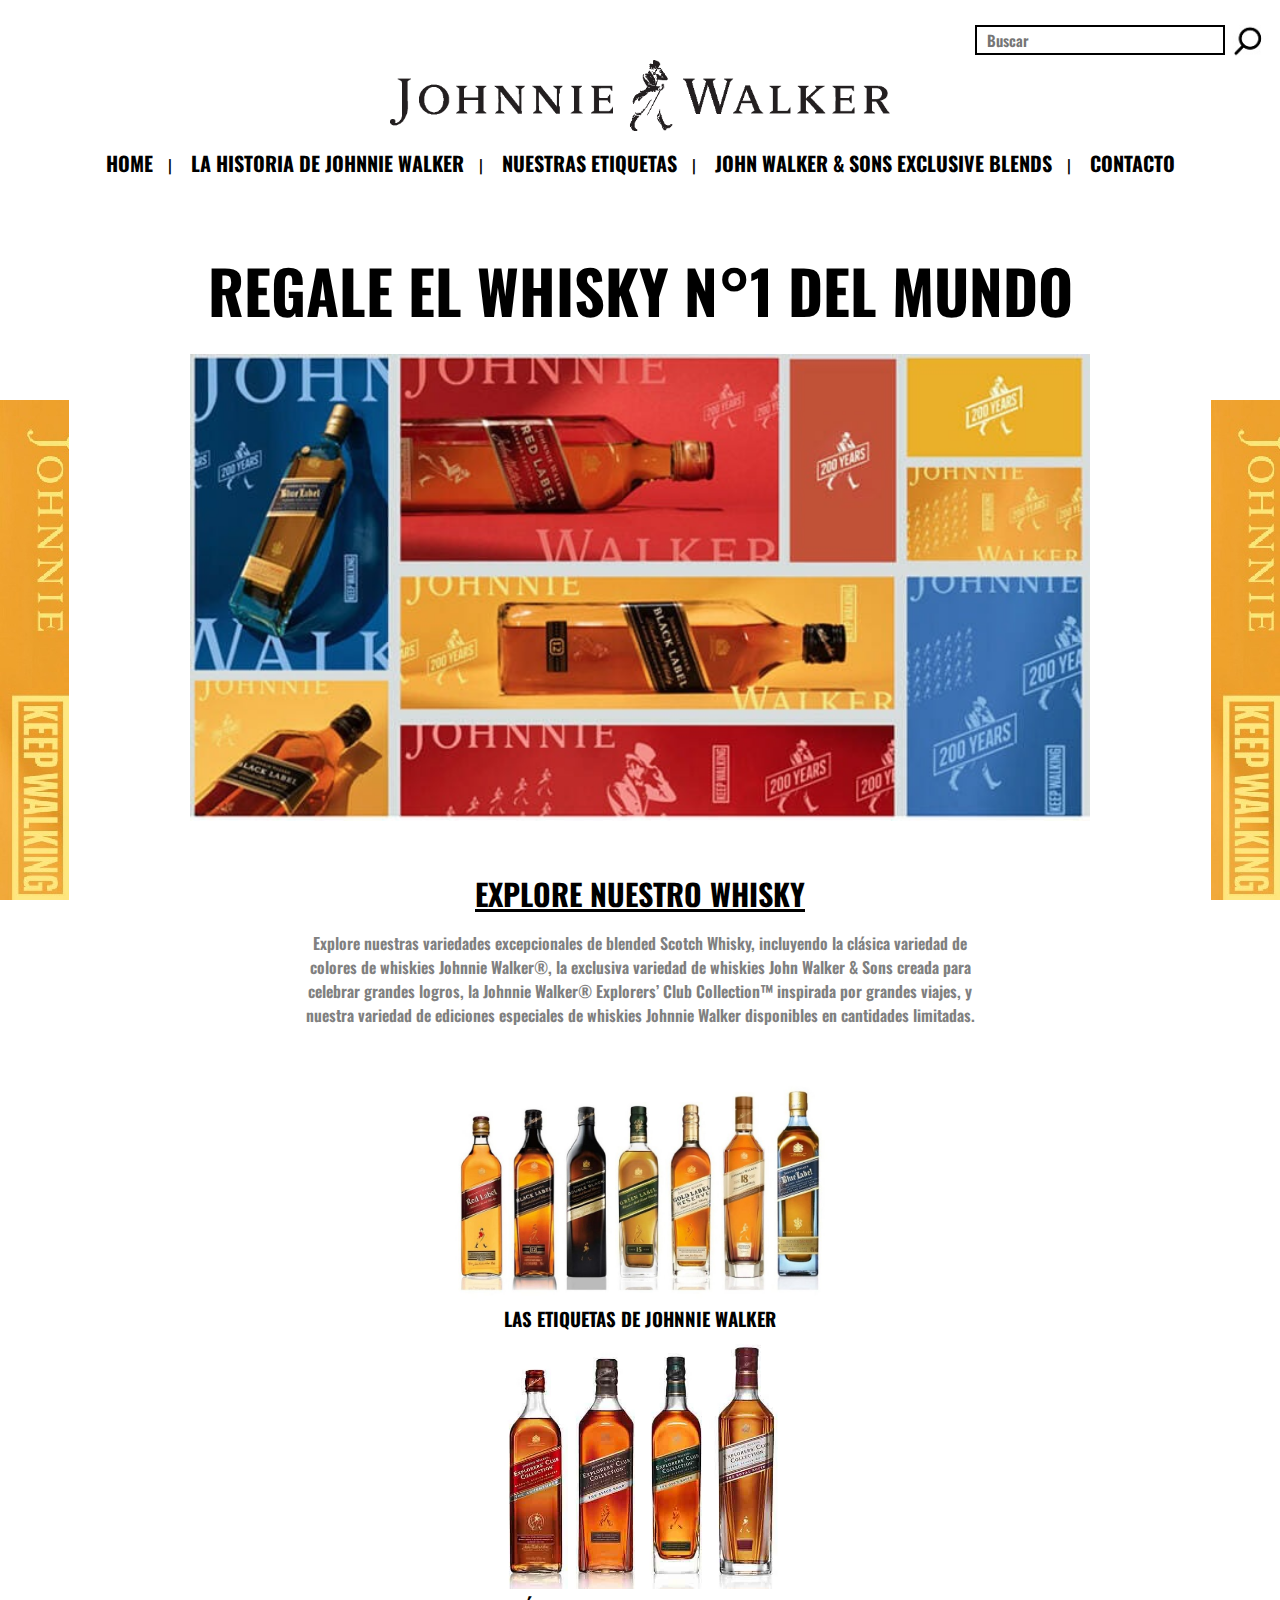
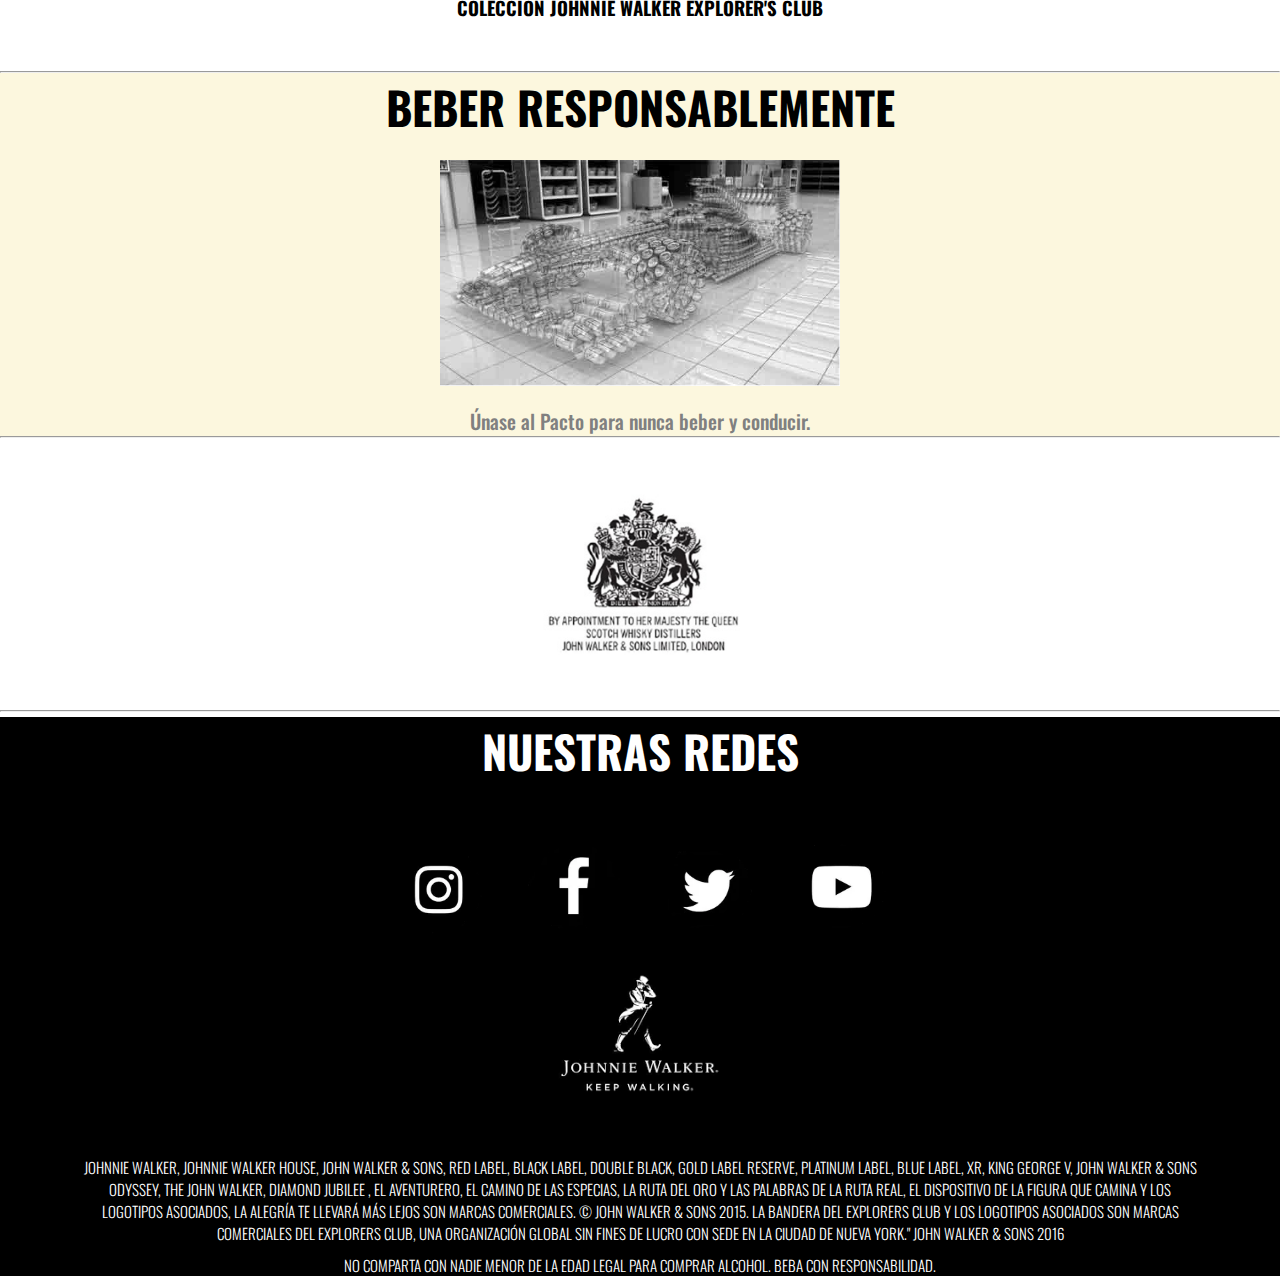
==== index.html @ 2e584b21 "agrego proyecto" ====
<!DOCTYPE html>
<html lang="en">
<head>
    <meta charset="UTF-8">
    <meta http-equiv="X-UA-Compatible" content="IE=edge">
    <meta name="viewport" content="width=device-width, initial-scale=1.0">
    <title>JOHNNIE WALKER|Home</title>
   <link rel="shortcut icon " href="./img/jw-logo-black.png">
   <link rel="stylesheet" href="./css/home.css">
   <link rel="preconnect" href="https://fonts.googleapis.com">
   <link rel="preconnect" href="https://fonts.gstatic.com" crossorigin>
   <link href="https://fonts.googleapis.com/css2?family=Oswald:wght@300&display=swap" rel="stylesheet">
</head>


<body id="body">
   <div id="grid-area">
       <header class="header">
          <div class="header__seach">
              <input type="seach" placeholder="Buscar">
              <img src="./img/seach-logo.jpg" alt="seach logo">
          </div>
           <div class="header__banner">
                <nav>
                   <a href="./index.html" target="self">
                  <img src="./img/johnnie-walker-men-logo.png" alt="banner logo" >
                  </a>
              </nav>
          </div>  
           <div class="header__menu">
                <nav>
                  <input type="checkbox" id="menu">
                  <label for="menu"> ☰ </label>
                   <ul>
                       <li><a href="./index.html">Home</a></li>|
                       <li><a href="./historia-johnnie-waker.html">La Historia de Johnnie Walker</a></li>|
                       <li><a href="./etiquetas.html">Nuestras Etiquetas</a></li>|
                       <li><a href="./jonh-walker-and-song-blends.html">John Walker & Sons Exclusive Blends</a></li>|
                       <li><a href="./contacto.html">Contacto</a></li>
                   </ul>
              </nav>
          </div>
      </header>

      <main class="main">
           <section class="section">
               <div class="section__titulo">
                  <h1>REGALE EL WHISKY N°1 DEL MUNDO </h1>
              </div>   
              <div class="section__imagen">
                  <img src="./img/fondo-johnnie.jpg" alt="imagen principal">
              </div>
          </section>
          <section class="articulo">
               <div class="articulo__titulo">
                   <h2>EXPLORE NUESTRO WHISKY</h2>
                   <p>Explore nuestras variedades excepcionales de blended Scotch Whisky, incluyendo la clásica variedad de colores de whiskies Johnnie Walker®, la exclusiva variedad de whiskies John Walker & Sons creada para celebrar grandes logros, la Johnnie Walker® Explorers’ Club Collection™ inspirada por grandes viajes, y nuestra variedad de ediciones especiales de whiskies Johnnie Walker disponibles en cantidades limitadas.
                  </p>
              </div>
          <section class="section__etiquetas">
              <div class="section__etiquetasjw">        
                  <nav>
                      <a href="./Etiquetas.html" target="_self">
                            <img src="./img/etiquetas-johnnie-walker.png" alt="etiquetas tradicionales"> 
                      </a>
                  </nav>
                  <h3>LAS ETIQUETAS DE JOHNNIE WALKER</h3>
             </div>
             <div class="section__etiquetascl">
                    <img src="./img/etiquetas-johnnie-walker-limitadas.png" alt="ediciones limitadas">
                    <h3>COLECCIÓN JOHNNIE WALKER EXPLORER'S CLUB</h3>
             </div>
           </section>
        
           <section>
               <hr>
               <div class="section__beber">
                   <h2>BEBER RESPONSABLEMENTE</h2>
                   <img src="./img/beber-respon.png" alt="beber responsablemente">
                   <p>Únase al Pacto para nunca beber y conducir.</p>
              </div>
               <hr>
              <div class="section__logo">
                  <nav>
                        <a href="./Jonh-walker-and-song-blends.html" target="self">
                        <img src="./img/logo-jwsong.png" alt="John walker and song blends">
                        </a>
                  </nav>
              </div>
          </section>
           <hr>   
      </main>
    
    
       <footer class="footer">
          <div class="footer__titulo">
                <h2>NUESTRAS REDES</h2>
          </div>
           <div class="footer__redes">
              <nav>
                  <ul>
                      <li><a href="https://www.instagram.com/johnniewalker/" target="_blank"> <img src="./img/logo-instagram.png" alt="logo instagram"></a></li>
                      <li><a href="https://www.facebook.com/johnniewalkerargentina" target="_blank"><img src="./img/logo-fb.png" alt="logo fb" ></a></li>
                      <li><a href="https://twitter.com/JohnnieWalkerAR" target="_blank"><img src="./img/logo-twitter.png" alt="logo twitter" ></a></li>
                      <li><a href="https://www.youtube.com/user/johnniewalkerwhisky" target="_blank"> <img src="./img/logo-youTube.png" alt="logo youtube"></a></li>
                  </ul>
              </nav>
              <div class="footer__pie"> 
                  <img src="./img/johnnie-walker-logo-vent.png" alt="banner negro jw" >
                  <p>JOHNNIE WALKER, JOHNNIE WALKER HOUSE, JOHN WALKER & SONS, RED LABEL, BLACK LABEL, DOUBLE BLACK, GOLD LABEL RESERVE, PLATINUM LABEL, BLUE LABEL, XR, KING GEORGE V, JOHN WALKER & SONS ODYSSEY, THE JOHN WALKER, DIAMOND JUBILEE , EL AVENTURERO, EL CAMINO DE LAS ESPECIAS, LA RUTA DEL ORO Y LAS PALABRAS DE LA RUTA REAL, EL DISPOSITIVO DE LA FIGURA QUE CAMINA Y LOS LOGOTIPOS ASOCIADOS, LA ALEGRÍA TE LLEVARÁ MÁS LEJOS SON MARCAS COMERCIALES. © JOHN WALKER & SONS 2015. LA BANDERA DEL EXPLORERS CLUB Y LOS LOGOTIPOS ASOCIADOS SON MARCAS COMERCIALES DEL EXPLORERS CLUB, UNA ORGANIZACIÓN GLOBAL SIN FINES DE LUCRO CON SEDE EN LA CIUDAD DE NUEVA YORK." JOHN WALKER & SONS 2016</p>
                  <p>NO COMPARTA CON NADIE MENOR DE LA EDAD LEGAL PARA COMPRAR ALCOHOL. BEBA CON RESPONSABILIDAD.</p>
              </div>    
          </div>
     </footer>
  </div>
</body>
</html>
---- css/home.css ----
*{
    margin: 0;
    padding: 0;
    box-sizing: border-box;
    font-family: 'Oswald', sans-serif;
}
#body{
    background: url(../img/fndo-1.jpg) fixed no-repeat left bottom;
}
#grid-area{
    width: 100%;
    display: grid;
    max-width: 1500px;
    margin: 0 auto;
    gap: 5px;
    grid-template-areas: 
    "header header header header"
    "main main main main"
    "footer footer footer footer";
    grid-template-rows: 100px auto ;
}
.header{
    grid-area: header;
    background-color: white;
    text-align: center;
    position: fixed;
    top: 0%;
    width: 100%;
}

.header__banner nav a img {
    width: 500px;
    margin: 0% auto;   
}
.header__seach {
    margin-top: 20px;
    margin-right: 50px;
    padding: 5px;
    text-align: right;
}
.header__seach img {
    width: 45px;
    position: absolute; 
}
.header__seach input {
    width:250px ;
    height: 30px;
    padding: 0 10px;
    font-weight: 600;
    font-size: 15px;
    color: grey;
    border: 2px solid black;
}
.header__menu nav ul li { 
    list-style-type: none;
    font-size: 20px;
    background-color:white;
    display: inline-block;
    margin: 10px auto 0% auto;
    text-align: center;
    padding: 2px 15px 0% 15px;
    text-transform: uppercase;
   
}
.header__menu a {
   text-decoration: none;
   color:black;
   font-weight: 700;
   display: flex;
   justify-content: space-between;
}
.main {
    width: 100%;
    grid-area: main;
    text-align: center;
    margin-top: 100px;
    background: url(../img/fndo-1.jpg) fixed no-repeat right bottom;
    
}
.section {
    width: 100%;
    max-width: 900px; 
    margin: auto;
    display: flex;
    flex-direction: column;
    justify-content: center;
    
}
.section__titulo {
    color: black;
    font-size: 30px;
    font-weight: 700;
   margin: 40px auto 10px auto ;
}
.section__imagen img {
    margin: 10px auto 20px auto;
    width: 900px;
}
.articulo__titulo h2 {
    font-size: 30px;
    font-weight: 700;
    margin-top: 25px;
    margin-bottom: 15px;
    text-align: center;
    text-decoration: underline;
}
.articulo__titulo p {
    color: grey;
    font-weight: 600;
    width: 700px;
    font-size: medium;
    margin: 10px auto 30px auto;
    text-align: center;     
}
.section__etiquetas {
    margin: 50px auto ;
    display: flex;
    flex-direction: column;
    justify-content: center;
    align-content: center;

}
.section__etiquetasjw nav a img {
    width: 400px;
} 
.section__etiquetascl img {
    width: 300px;
}
.section__beber {
    background-color: #fcf7de;
    display: flex;
    flex-direction: column;
    align-items: center;
}
.section__beber h2 {
    font-size: 45px;
    font-weight: 900;
    margin-top: 20px auto 10px auto;  
}   
.section__beber img {
    width: 400px;
    margin-top: 20px;
}
.section__beber p {
    font-size: 20px;
    font-weight: 500;
    color: grey;
    margin-top: 20px;
}

.section__logo img {
    background-color: white;
    width: 200px;
    margin: 50px auto 50px auto;
}



.footer {
    width: 100%;
    grid-area: footer;
    background-color: black;
    text-align: center;
}
.footer__titulo {
    color: white;
    font-size: 30px;
    text-align: center;
    margin-bottom: 50px;
}
.footer__redes nav ul li {
    padding: 10px 15px;
    display: inline;
    margin: 40px auto 20px auto;
}
.footer__redes img {
    width: 100px;
}
.footer__pie img {
    width: 200px;
}
.footer__pie p {
    font-weight: 300;
    color: white;
    margin: 10px 80px 0% 80px;
    text-align: center;
    font-size: 15px;
}
@media (min-width: 1024px) and  (max-width: 1800px) {
    .header__menu input{
        display: none;
    }
    .header__menu label{
        display: none;
    }
    
}

@media (min-width: 768px) and (max-width: 1023px) {
    
    #body{
        background-image: none;
    }
    .header__seach input{
        display: none;
    }
    .header__banner nav a img {
        width: 350px;
    }
    .header__menu nav ul li{
        font-size: 15px;
    }
    .header__menu input{
        display: none;
    }
    .header__menu label{
        display: none;
    }
    .main{
        background-image: none;
        margin-top: 50px;
    }
    .section__titulo{
        font-size: 25px;
        margin-top: 0%;
    }
    .section__imagen img{
        width: auto;
    }
    .articulo__titulo{
        width: 100%;
    }

}


@media (min-width: 600px) and (max-width: 767px){
    #body{
        background-image: none;
    }
    .header__menu input{
        display: none;
    }
    .header__menu label{
        display: none;
    }
    .header__seach input{
       display: none;
    }
    .header__seach img{
        width: 30px;
    }
    .header__banner nav a img {
        width: 300px;
    }
    .header__menu nav ul li{
        font-size: 15px;
    }
    .main{
        background-image: none;
        margin-top: 50px;
    }
    .section__titulo{
        font-size: 20px;
    }
    .section__imagen img{
        width: 550px;
    }
    .articulo__titulo{
        width: 100%;
    }
    .section__etiquetasjw nav a img{
        width: 300px;
    }
    .articulo__titulo p{
        width: 400px;
    }
    .section__etiquetascl img{
        width: 200px;
    }
    .section__beber h2{
        font-size: 30px;
    }
    .section__beber img{
        width: 300px;
    }
    .section__beber p{
        font-size: 15px;
    }
    .footer__redes img{
        width: 80px;
    }
    .footer__pie  img{
        width: 200px;
    }
}

@media (min-width: 480px) and (max-width: 599px){
    #body{
        background-image: none;
    }
    .header__menu input{
        display: none;
    }
    .header__menu label{
        display: none;
    }
    .header__seach input{
        display: none;
    }
    .header__seach img{
        width: 30px;
    }
    .header__banner nav a img {
        width: 300px;
    }
    .header__menu nav ul li{
        font-size: 12px;
    }
    .main{
        background-image: none;
        margin-top: 50px;
    }
    .section__titulo{
        font-size: 15px;
    }
    .section__imagen img{
        width: 400px;
        margin: auto;
    }
    .articulo__titulo p{
        width: 300px;
    }
    .section__etiquetasjw nav a img {
        width: 300px;
    }
    .section__etiquetascl img{
        width: 200px;
    }
    .section__beber h2{
        font-size: 25px;
    }
    .section__beber img{
        width: 250px;
    }
    .section__beber p{
        font-size: 15px;
    }
    .section__logo img{
        width: 150px;
    }
    .footer__titulo{
        font-size: 20px;
    }
    .footer__redes img{
        width: 50px;
    }
    .footer__pie  img{
        width: 150px;
    }
    .footer__pie p{
       font-size: 12px;
    }
}
@media (min-width: 280px) and (max-width: 479px){
    #body{
        background-image: none;
        background-color: black;
        
    }
    .header__menu{
        display:flex;
        flex-direction: column;
        justify-content: center;
        align-items: center;
        
    }
    ul{
       display: none;
    } 
    input:checked  ~ ul{
     display:block;
    }
    input {
      display: none;
    }
  label {
     box-sizing: border-box;
     display: inline-block;
     border: 2px solid white;
     border-radius: 5px;
     width: 40px;
     height: 30px;
     line-height: 30px;
     font-weight: bold;
     text-align: center;
     user-select: none;
     margin-left: 0%;
     margin-top: 0%;
     
    }
    label:hover{
       background: white;
    }
   input:checked ~ label {
     background: white; 
    }
   ul{
      margin-top:0;
      padding: 0;
      width: 200px;
    } 
   li {
     display: block;
     background: lightgrey;
     margin: 0;
     padding: 10px;
     list-style: none;
     
    } 
   li:hover {
     filter: brightness(110%);
    }
    .header__seach input{
        display: none;
    }
    .header__seach img{
        display: none;
    }
    .header__banner nav a img {
        width: 300px;
    }
    .header__menu nav ul li{
        font-size: 10px;
    }
    .main{
        background-image: none;
        margin-top: 50px;
    }
    .section__titulo{
        font-size: 14px;
        color: white;
    }
    .section__imagen img{
        width: 350px;
        margin: auto;
    }
    .articulo__titulo h2{
        font-size: 25px;
    }
    .articulo__titulo p{
        width: 220px;
    }
    .section__etiquetasjw nav a img {
        width: 250px;
    }
    .section__etiquetascl img{
        width: 170px;
    }
    .section__beber h2{
        font-size: 20px;
        color: black;
    }
    .section__beber img{
        width: 210px;
    }
    .section__beber p{
        font-size: 13px;
    }
    .section__logo img{
        width: 120px;
    }
    .footer__titulo{
        font-size: 17px;
    }
    .footer__titulo h2{
        display: none;
    }
    .footer__redes nav ul li a img{
        display: none;
    }
    .footer__pie  img{
        width: 200px;
    }
    .footer__pie p{
       font-size: 10px;
    }
}
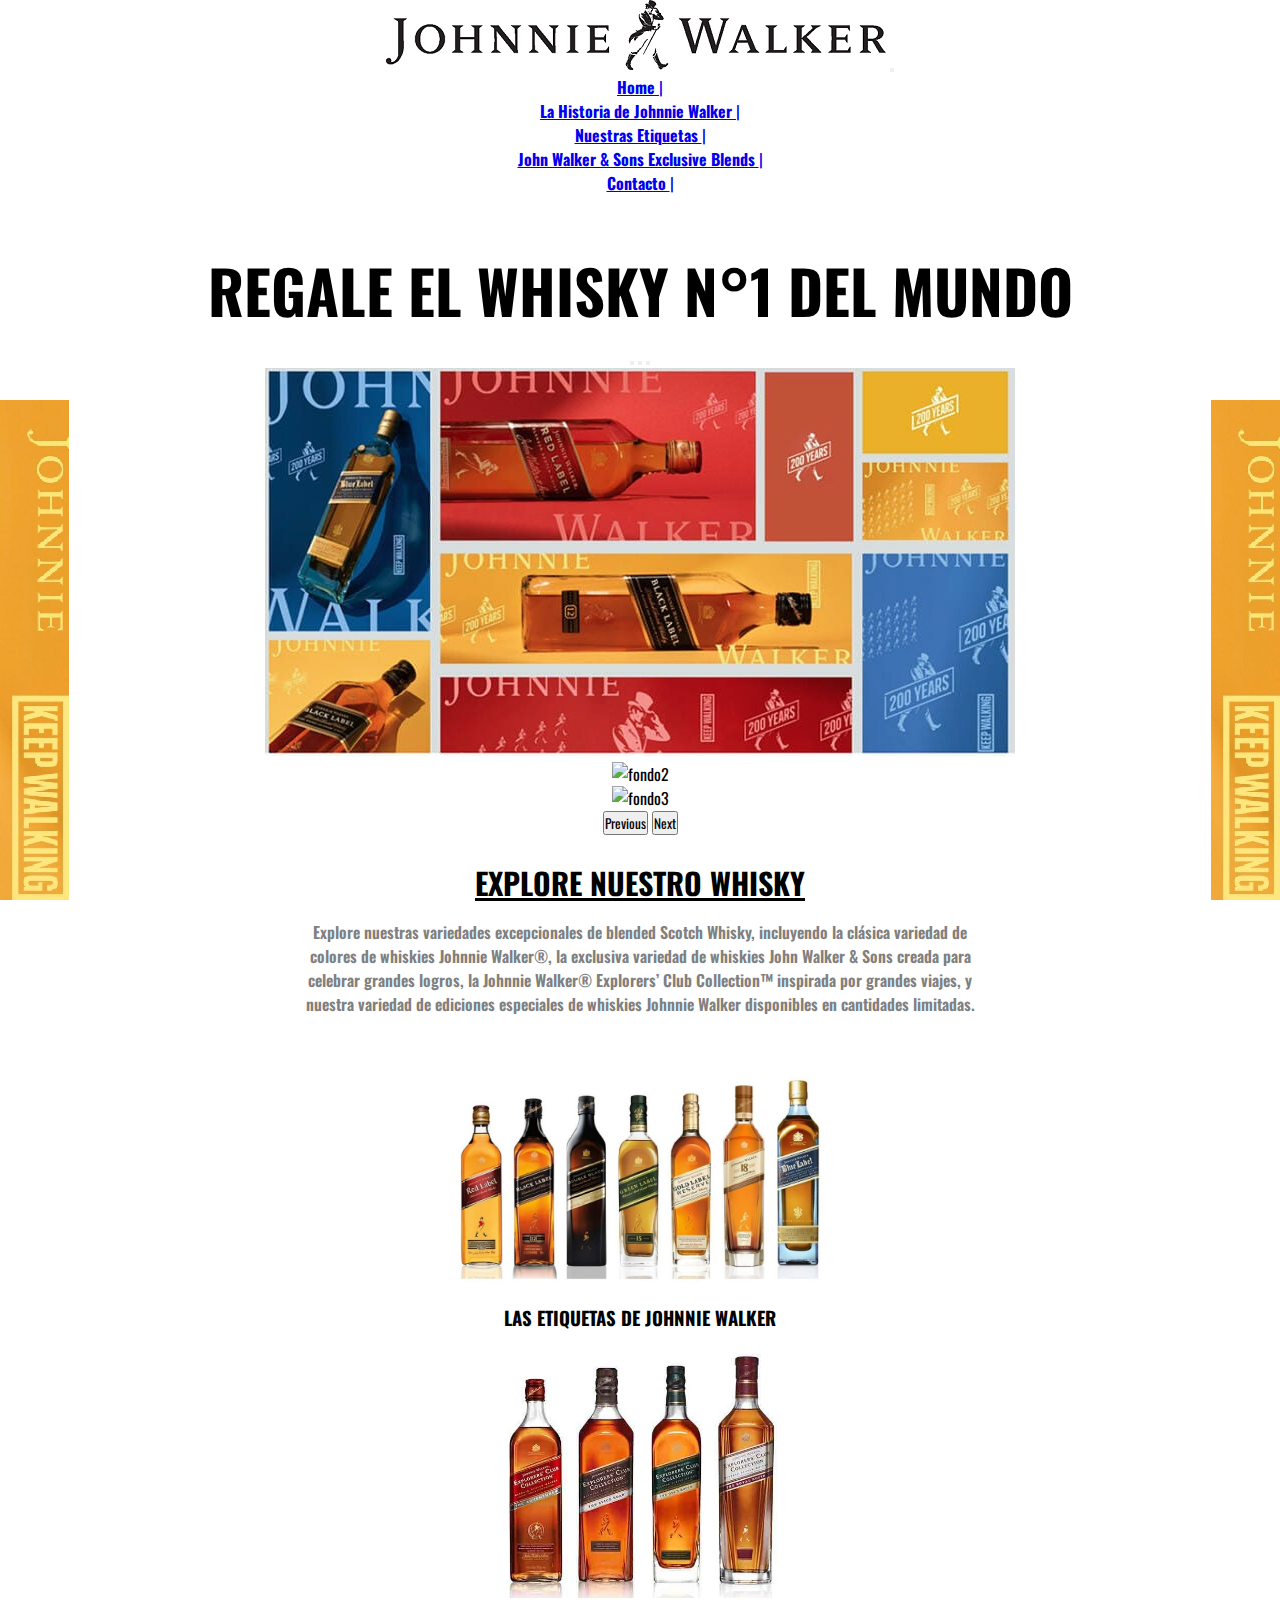
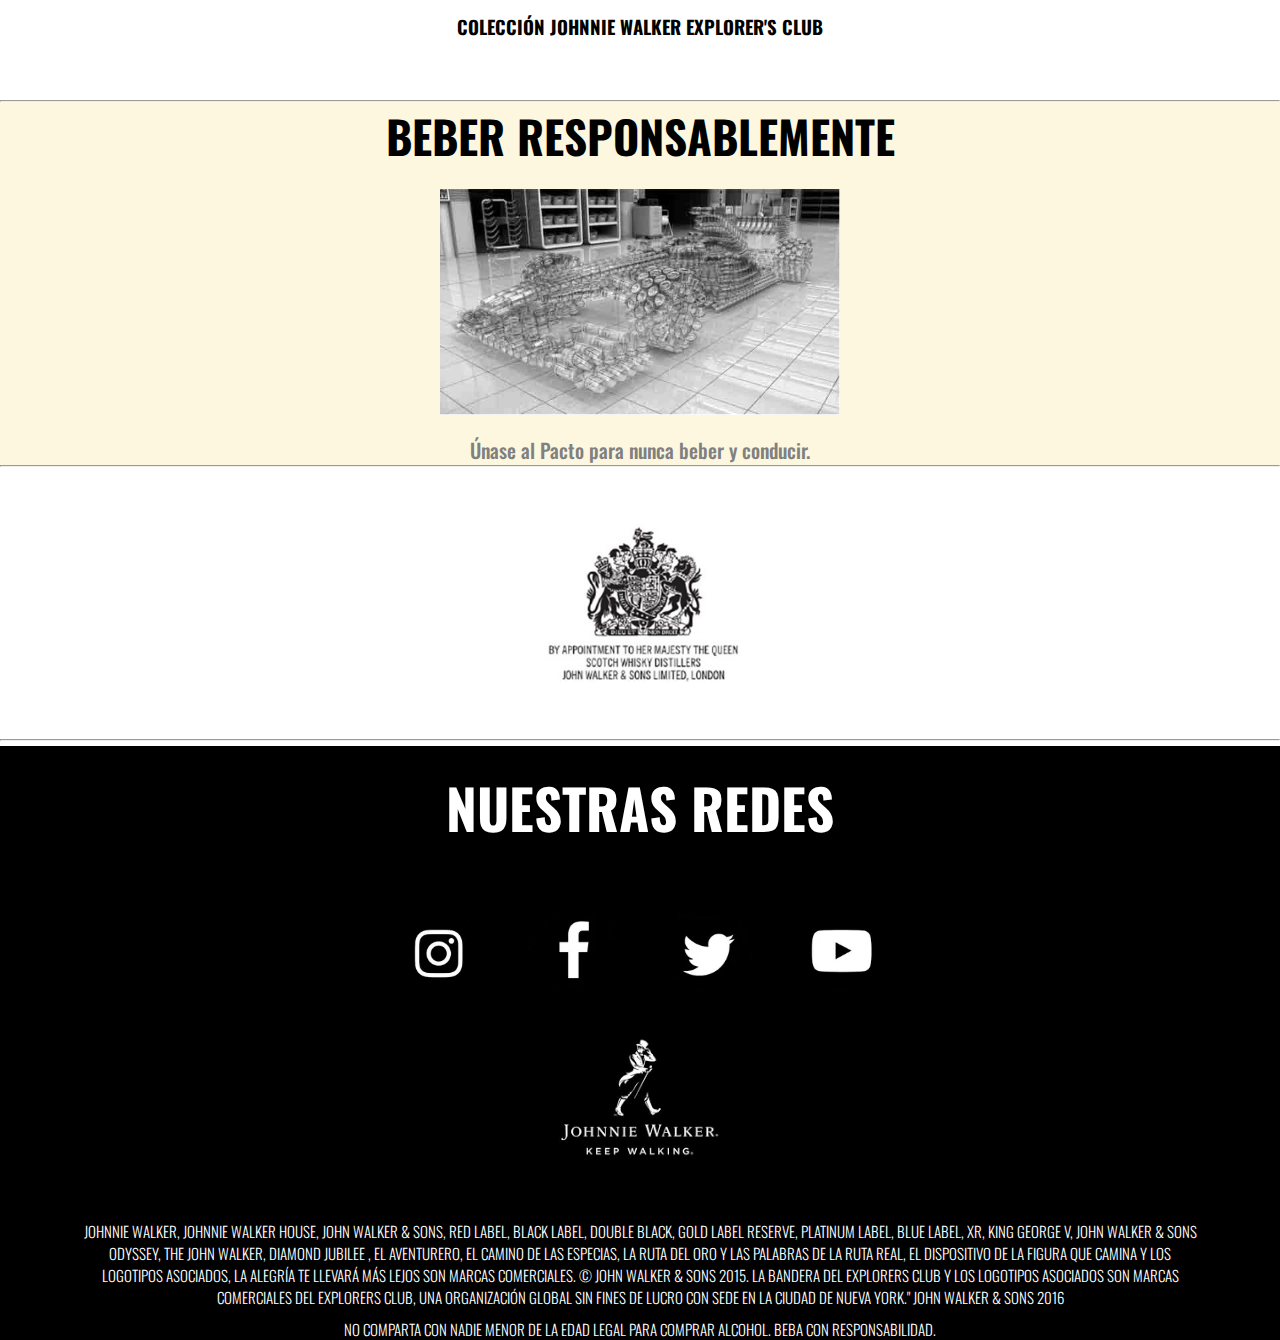
==== commit dad2dd87: "agregando boostrap index" ====
--- a/index.html
+++ b/index.html
@@ -6,6 +6,7 @@
     <meta name="viewport" content="width=device-width, initial-scale=1.0">
     <title>JOHNNIE WALKER|Home</title>
    <link rel="shortcut icon " href="./img/jw-logo-black.png">
+   <link href="https://cdn.jsdelivr.net/npm/bootstrap@5.1.3/dist/css/bootstrap.min.css" rel="stylesheet" integrity="sha384-1BmE4kWBq78iYhFldvKuhfTAU6auU8tT94WrHftjDbrCEXSU1oBoqyl2QvZ6jIW3" crossorigin="anonymous">
    <link rel="stylesheet" href="./css/home.css">
    <link rel="preconnect" href="https://fonts.googleapis.com">
    <link rel="preconnect" href="https://fonts.gstatic.com" crossorigin>
@@ -16,30 +17,33 @@
 <body id="body">
    <div id="grid-area">
        <header class="header">
-          <div class="header__seach">
-              <input type="seach" placeholder="Buscar">
-              <img src="./img/seach-logo.jpg" alt="seach logo">
-          </div>
-           <div class="header__banner">
-                <nav>
-                   <a href="./index.html" target="self">
-                  <img src="./img/johnnie-walker-men-logo.png" alt="banner logo" >
-                  </a>
-              </nav>
-          </div>  
-           <div class="header__menu">
-                <nav>
-                  <input type="checkbox" id="menu">
-                  <label for="menu"> ☰ </label>
-                   <ul>
-                       <li><a href="./index.html">Home</a></li>|
-                       <li><a href="./historia-johnnie-waker.html">La Historia de Johnnie Walker</a></li>|
-                       <li><a href="./etiquetas.html">Nuestras Etiquetas</a></li>|
-                       <li><a href="./jonh-walker-and-song-blends.html">John Walker & Sons Exclusive Blends</a></li>|
-                       <li><a href="./contacto.html">Contacto</a></li>
-                   </ul>
-              </nav>
-          </div>
+        <nav class="navbar navbar-expand-lg navbar-light justify-content-center fixed-top bg-white">
+            <div class="container-justify-content-center mt-5">
+              <a class="navbar-brand" href="./index.html"><img src="./img/johnnie-walker-men-logo.png" alt="banner logo"></a>
+              <button class="navbar-toggler" type="button" data-bs-toggle="collapse" data-bs-target="#navbarNav" aria-controls="navbarNav" aria-expanded="false" aria-label="Toggle navigation">
+                <span class="navbar-toggler-icon"></span>
+              </button>
+              <div class="collapse navbar-collapse justify-content-center mb-2 " id="navbarNav">
+                <ul class="navbar-nav fs-5">
+                  <li class="nav-item">
+                    <a class="nav-link" href="./index.html"><b>Home </b>|</a>
+                  </li>
+                  <li class="nav-item">
+                    <a class="nav-link" href="./historia-johnnie-waker.html"><b>La Historia de Johnnie Walker </b>|</a>
+                  </li>
+                  <li class="nav-item">
+                    <a class="nav-link" href="./etiquetas.html"><b>Nuestras Etiquetas </b>|</a>
+                  </li>
+                  <li class="nav-item">
+                    <a class="nav-link" href="./jonh-walker-and-song-blends.html"><b>John Walker & Sons Exclusive Blends </b>|</a>
+                  </li>
+                  <li class="nav-item">
+                    <a class="nav-link" href="./contacto.html"><b>Contacto </b>|</a>
+                  </li>
+                </ul>
+              </div>
+            </div>
+          </nav>
       </header>
 
       <main class="main">
@@ -47,8 +51,31 @@
                <div class="section__titulo">
                   <h1>REGALE EL WHISKY N°1 DEL MUNDO </h1>
               </div>   
-              <div class="section__imagen">
-                  <img src="./img/fondo-johnnie.jpg" alt="imagen principal">
+              <div id="carouselExampleIndicators" class="carousel slide" data-bs-ride="carousel">
+                <div class="carousel-indicators">
+                  <button type="button" data-bs-target="#carouselExampleIndicators" data-bs-slide-to="0" class="active" aria-current="true" aria-label="Slide 1"></button>
+                  <button type="button" data-bs-target="#carouselExampleIndicators" data-bs-slide-to="1" aria-label="Slide 2"></button>
+                  <button type="button" data-bs-target="#carouselExampleIndicators" data-bs-slide-to="2" aria-label="Slide 3"></button>
+                </div>
+                <div class="carousel-inner">
+                  <div class="carousel-item active">
+                    <img src="./img/fondo-johnnie.jpg" class="d-block w-100" alt="fondo1">
+                  </div>
+                  <div class="carousel-item">
+                    <img src="./img/fondo-johnnie2.jpg" class="d-block w-100" alt="fondo2">
+                  </div>
+                  <div class="carousel-item">
+                    <img src="./img/fondo-johnnie3.jpg" class="d-block w-100" alt="fondo3">
+                  </div>
+                </div>
+                <button class="carousel-control-prev" type="button" data-bs-target="#carouselExampleIndicators" data-bs-slide="prev">
+                  <span class="carousel-control-prev-icon" aria-hidden="true"></span>
+                  <span class="visually-hidden">Previous</span>
+                </button>
+                <button class="carousel-control-next" type="button" data-bs-target="#carouselExampleIndicators" data-bs-slide="next">
+                  <span class="carousel-control-next-icon" aria-hidden="true"></span>
+                  <span class="visually-hidden">Next</span>
+                </button>
               </div>
           </section>
           <section class="articulo">
@@ -60,7 +87,7 @@
           <section class="section__etiquetas">
               <div class="section__etiquetasjw">        
                   <nav>
-                      <a href="./Etiquetas.html" target="_self">
+                      <a href="./etiquetas.html" target="_self">
                             <img src="./img/etiquetas-johnnie-walker.png" alt="etiquetas tradicionales"> 
                       </a>
                   </nav>
@@ -113,5 +140,6 @@
           </div>
      </footer>
   </div>
+  <script src="https://cdn.jsdelivr.net/npm/bootstrap@5.1.3/dist/js/bootstrap.bundle.min.js" integrity="sha384-ka7Sk0Gln4gmtz2MlQnikT1wXgYsOg+OMhuP+IlRH9sENBO0LRn5q+8nbTov4+1p" crossorigin="anonymous"></script>
 </body>
 </html>--- a/css/home.css
+++ b/css/home.css
@@ -6,6 +6,7 @@
 }
 #body{
     background: url(../img/fndo-1.jpg) fixed no-repeat left bottom;
+    
 }
 #grid-area{
     width: 100%;
@@ -21,54 +22,9 @@
 }
 .header{
     grid-area: header;
-    background-color: white;
-    text-align: center;
-    position: fixed;
-    top: 0%;
-    width: 100%;
-}
-
-.header__banner nav a img {
-    width: 500px;
-    margin: 0% auto;   
-}
-.header__seach {
-    margin-top: 20px;
-    margin-right: 50px;
-    padding: 5px;
-    text-align: right;
-}
-.header__seach img {
-    width: 45px;
-    position: absolute; 
-}
-.header__seach input {
-    width:250px ;
-    height: 30px;
-    padding: 0 10px;
-    font-weight: 600;
-    font-size: 15px;
-    color: grey;
-    border: 2px solid black;
-}
-.header__menu nav ul li { 
-    list-style-type: none;
-    font-size: 20px;
-    background-color:white;
-    display: inline-block;
-    margin: 10px auto 0% auto;
-    text-align: center;
-    padding: 2px 15px 0% 15px;
-    text-transform: uppercase;
-   
-}
-.header__menu a {
-   text-decoration: none;
-   color:black;
-   font-weight: 700;
-   display: flex;
-   justify-content: space-between;
-}
+    text-align: center;
+}
+
 .main {
     width: 100%;
     grid-area: main;
@@ -120,11 +76,29 @@
     align-content: center;
 
 }
+.section__etiquetasjw h3{
+    margin-top: 10px;
+    margin-bottom: 10px;
+}
 .section__etiquetasjw nav a img {
     width: 400px;
+    transition: all .5s;
+    object-fit: cover;
 } 
+.section__etiquetasjw nav a img:hover{
+    transform: scale(1.05);
+}
+.section__etiquetascl h3{
+    margin-top: 10px;
+    margin-bottom: 10px;
+}
 .section__etiquetascl img {
     width: 300px;
+    transition: all .5s;
+    object-fit: cover;
+}
+.section__etiquetascl img:hover{
+    transform: scale(1.05);
 }
 .section__beber {
     background-color: #fcf7de;
@@ -140,6 +114,11 @@
 .section__beber img {
     width: 400px;
     margin-top: 20px;
+    transition: all .5s;
+    object-fit: cover;
+}
+.section__beber img:hover{
+    transform: scale(1.05);
 }
 .section__beber p {
     font-size: 20px;
@@ -162,10 +141,11 @@
     background-color: black;
     text-align: center;
 }
-.footer__titulo {
+.footer__titulo h2 {
     color: white;
-    font-size: 30px;
-    text-align: center;
+    font-size: 55px;
+    text-align: center;
+    margin-top: 20px;
     margin-bottom: 50px;
 }
 .footer__redes nav ul li {
@@ -173,8 +153,13 @@
     display: inline;
     margin: 40px auto 20px auto;
 }
-.footer__redes img {
+.footer__redes nav ul li a img {
     width: 100px;
+    transition: all .5s;
+    object-fit: cover;
+}
+.footer__redes nav ul li a img:hover{
+    transform: scale(1.2);
 }
 .footer__pie img {
     width: 200px;
@@ -230,6 +215,10 @@
     .articulo__titulo{
         width: 100%;
     }
+    .footer__titulo h2{
+        margin-top: 20px;
+        font-size: 45px;
+    }
 
 }
 
@@ -238,24 +227,7 @@
     #body{
         background-image: none;
     }
-    .header__menu input{
-        display: none;
-    }
-    .header__menu label{
-        display: none;
-    }
-    .header__seach input{
-       display: none;
-    }
-    .header__seach img{
-        width: 30px;
-    }
-    .header__banner nav a img {
-        width: 300px;
-    }
-    .header__menu nav ul li{
-        font-size: 15px;
-    }
+
     .main{
         background-image: none;
         margin-top: 50px;
@@ -279,7 +251,7 @@
         width: 200px;
     }
     .section__beber h2{
-        font-size: 30px;
+        font-size: 40px;
     }
     .section__beber img{
         width: 300px;
@@ -287,6 +259,10 @@
     .section__beber p{
         font-size: 15px;
     }
+    .footer__titulo h2{
+        font-size: 40px;
+        margin-top: 20px;
+    }
     .footer__redes img{
         width: 80px;
     }
@@ -299,23 +275,8 @@
     #body{
         background-image: none;
     }
-    .header__menu input{
-        display: none;
-    }
-    .header__menu label{
-        display: none;
-    }
-    .header__seach input{
-        display: none;
-    }
-    .header__seach img{
-        width: 30px;
-    }
-    .header__banner nav a img {
-        width: 300px;
-    }
-    .header__menu nav ul li{
-        font-size: 12px;
+    .navbar-brand img{
+        width: 400px;
     }
     .main{
         background-image: none;
@@ -342,6 +303,7 @@
     }
     .section__beber img{
         width: 250px;
+        
     }
     .section__beber p{
         font-size: 15px;
@@ -349,11 +311,12 @@
     .section__logo img{
         width: 150px;
     }
-    .footer__titulo{
-        font-size: 20px;
-    }
-    .footer__redes img{
-        width: 50px;
+    .footer__titulo h2{
+        font-size: 35px;
+        margin-top: 20px;
+    }
+    .footer__redes nav ul li a img{
+        width: 60px;
     }
     .footer__pie  img{
         width: 150px;
@@ -365,81 +328,20 @@
 @media (min-width: 280px) and (max-width: 479px){
     #body{
         background-image: none;
-        background-color: black;
-        
-    }
-    .header__menu{
-        display:flex;
-        flex-direction: column;
-        justify-content: center;
-        align-items: center;
-        
-    }
-    ul{
-       display: none;
-    } 
-    input:checked  ~ ul{
-     display:block;
-    }
-    input {
-      display: none;
-    }
-  label {
-     box-sizing: border-box;
-     display: inline-block;
-     border: 2px solid white;
-     border-radius: 5px;
-     width: 40px;
-     height: 30px;
-     line-height: 30px;
-     font-weight: bold;
-     text-align: center;
-     user-select: none;
-     margin-left: 0%;
-     margin-top: 0%;
-     
-    }
-    label:hover{
-       background: white;
-    }
-   input:checked ~ label {
-     background: white; 
-    }
-   ul{
-      margin-top:0;
-      padding: 0;
-      width: 200px;
-    } 
-   li {
-     display: block;
-     background: lightgrey;
-     margin: 0;
-     padding: 10px;
-     list-style: none;
-     
-    } 
-   li:hover {
-     filter: brightness(110%);
-    }
-    .header__seach input{
-        display: none;
-    }
-    .header__seach img{
-        display: none;
-    }
-    .header__banner nav a img {
-        width: 300px;
-    }
-    .header__menu nav ul li{
-        font-size: 10px;
-    }
+    }
+    
+    .navbar-brand img{
+        width: 260px;
+        margin-bottom: 15px;
+    }
+   
     .main{
         background-image: none;
         margin-top: 50px;
     }
     .section__titulo{
         font-size: 14px;
-        color: white;
+        
     }
     .section__imagen img{
         width: 350px;
@@ -474,10 +376,11 @@
         font-size: 17px;
     }
     .footer__titulo h2{
-        display: none;
+        margin-top: 20px;
+        font-size: 18px;
     }
     .footer__redes nav ul li a img{
-        display: none;
+        width: 25px;
     }
     .footer__pie  img{
         width: 200px;
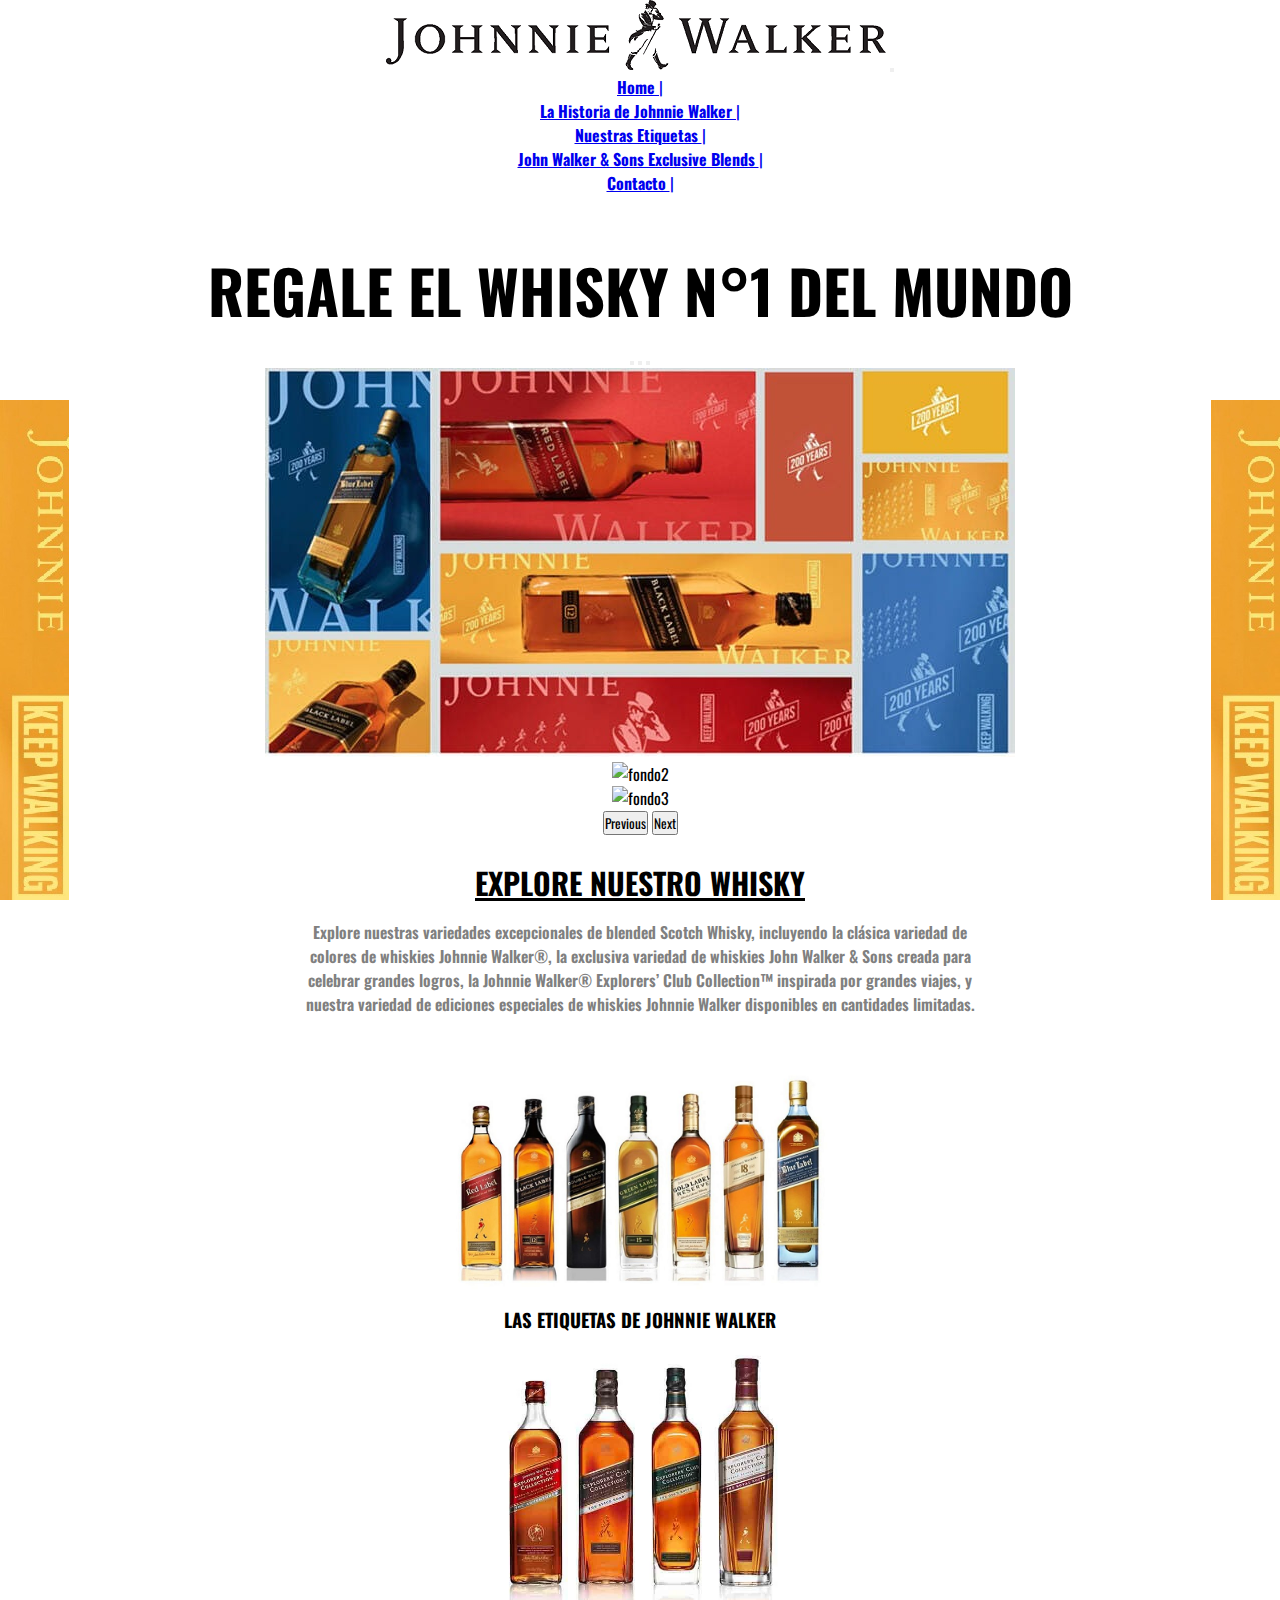
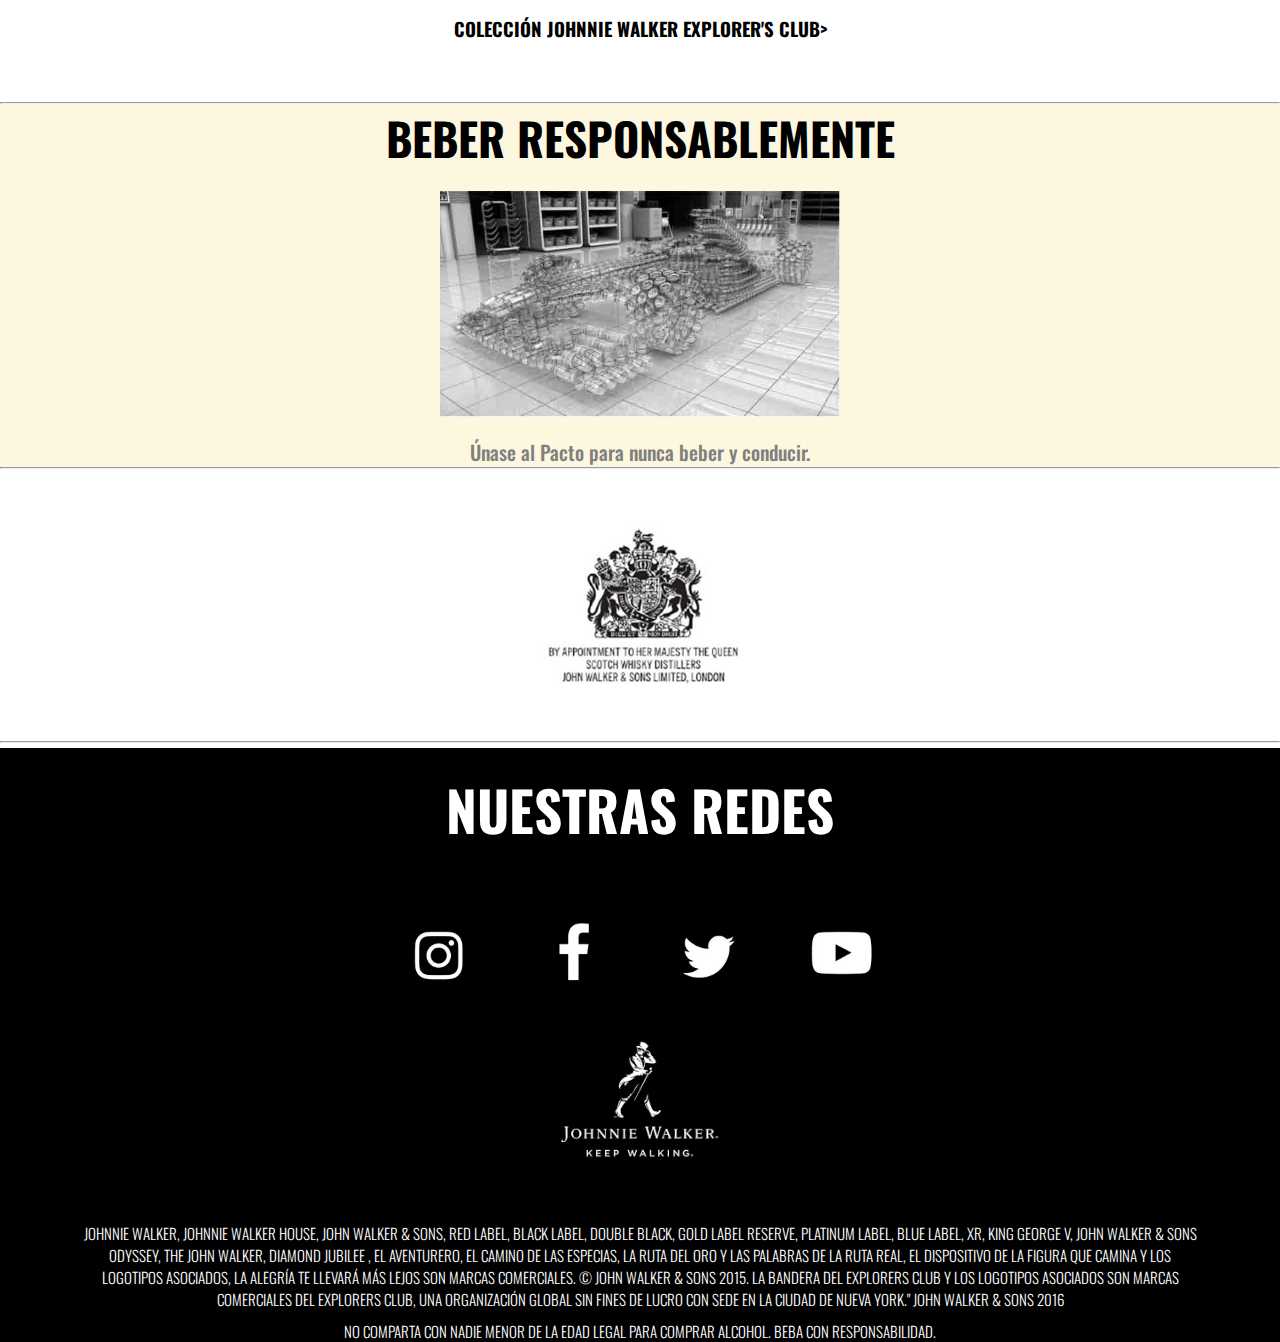
==== commit 6ff2282b: "agrego modificaciones etiquetas" ====
--- a/index.html
+++ b/index.html
@@ -16,35 +16,35 @@
 
 <body id="body">
    <div id="grid-area">
-       <header class="header">
-        <nav class="navbar navbar-expand-lg navbar-light justify-content-center fixed-top bg-white">
-            <div class="container-justify-content-center mt-5">
-              <a class="navbar-brand" href="./index.html"><img src="./img/johnnie-walker-men-logo.png" alt="banner logo"></a>
-              <button class="navbar-toggler" type="button" data-bs-toggle="collapse" data-bs-target="#navbarNav" aria-controls="navbarNav" aria-expanded="false" aria-label="Toggle navigation">
-                <span class="navbar-toggler-icon"></span>
-              </button>
-              <div class="collapse navbar-collapse justify-content-center mb-2 " id="navbarNav">
-                <ul class="navbar-nav fs-5">
-                  <li class="nav-item">
-                    <a class="nav-link" href="./index.html"><b>Home </b>|</a>
-                  </li>
-                  <li class="nav-item">
-                    <a class="nav-link" href="./historia-johnnie-waker.html"><b>La Historia de Johnnie Walker </b>|</a>
-                  </li>
-                  <li class="nav-item">
-                    <a class="nav-link" href="./etiquetas.html"><b>Nuestras Etiquetas </b>|</a>
-                  </li>
-                  <li class="nav-item">
-                    <a class="nav-link" href="./jonh-walker-and-song-blends.html"><b>John Walker & Sons Exclusive Blends </b>|</a>
-                  </li>
-                  <li class="nav-item">
-                    <a class="nav-link" href="./contacto.html"><b>Contacto </b>|</a>
-                  </li>
-                </ul>
-              </div>
-            </div>
-          </nav>
-      </header>
+     <header class="header">
+       <nav class="navbar navbar-expand-lg navbar-light justify-content-center fixed-top bg-white">
+         <div class="container-justify-content-center mt-5">
+            <a class="navbar-brand" href="./index.html"><img src="./img/johnnie-walker-men-logo.png" alt="banner logo"></a>
+            <button class="navbar-toggler" type="button" data-bs-toggle="collapse" data-bs-target="#navbarNav" aria-controls="navbarNav" aria-expanded="false" aria-label="Toggle navigation">
+              <span class="navbar-toggler-icon"></span>
+           </button>
+           <div class="collapse navbar-collapse justify-content-center mb-2 " id="navbarNav"> 
+             <ul class="navbar-nav fs-5">
+               <li class="nav-item">
+                 <a class="nav-link" href="./index.html"><b>Home </b>|</a>
+              </li>
+              <li class="nav-item">
+                 <a class="nav-link" href="./historia-johnnie-waker.html"><b>La Historia de Johnnie Walker </b>|</a>
+               </li>
+               <li class="nav-item">
+                 <a class="nav-link" href="./etiquetas.html"><b>Nuestras Etiquetas </b>|</a>
+               </li>
+               <li class="nav-item">
+                 <a class="nav-link" href="./jonh-walker-and-song-blends.html"><b>John Walker & Sons Exclusive Blends </b>|</a>
+               </li>
+               <li class="nav-item">
+                   <a class="nav-link" href="./contacto.html"><b>Contacto </b>|</a>
+                 </li>
+             </ul>
+           </div>
+         </div>
+       </nav>
+     </header>
 
       <main class="main">
            <section class="section">
@@ -91,11 +91,11 @@
                             <img src="./img/etiquetas-johnnie-walker.png" alt="etiquetas tradicionales"> 
                       </a>
                   </nav>
-                  <h3>LAS ETIQUETAS DE JOHNNIE WALKER</h3>
+                  <h3><b>LAS ETIQUETAS DE JOHNNIE WALKER</b></h3>
              </div>
              <div class="section__etiquetascl">
                     <img src="./img/etiquetas-johnnie-walker-limitadas.png" alt="ediciones limitadas">
-                    <h3>COLECCIÓN JOHNNIE WALKER EXPLORER'S CLUB</h3>
+                    <h3><b>COLECCIÓN JOHNNIE WALKER EXPLORER'S CLUB</b>></h3>
              </div>
            </section>
         
--- a/css/home.css
+++ b/css/home.css
@@ -171,35 +171,11 @@
     text-align: center;
     font-size: 15px;
 }
-@media (min-width: 1024px) and  (max-width: 1800px) {
-    .header__menu input{
-        display: none;
-    }
-    .header__menu label{
-        display: none;
-    }
-    
-}
 
 @media (min-width: 768px) and (max-width: 1023px) {
     
     #body{
         background-image: none;
-    }
-    .header__seach input{
-        display: none;
-    }
-    .header__banner nav a img {
-        width: 350px;
-    }
-    .header__menu nav ul li{
-        font-size: 15px;
-    }
-    .header__menu input{
-        display: none;
-    }
-    .header__menu label{
-        display: none;
     }
     .main{
         background-image: none;
@@ -325,13 +301,14 @@
        font-size: 12px;
     }
 }
-@media (min-width: 280px) and (max-width: 479px){
+@media (min-width: 250px) and (max-width: 479px){
     #body{
         background-image: none;
+        background-color: white;
     }
     
     .navbar-brand img{
-        width: 260px;
+        width: 220px;
         margin-bottom: 15px;
     }
    
@@ -340,7 +317,7 @@
         margin-top: 50px;
     }
     .section__titulo{
-        font-size: 14px;
+        font-size: 12px;
         
     }
     .section__imagen img{
@@ -380,7 +357,7 @@
         font-size: 18px;
     }
     .footer__redes nav ul li a img{
-        width: 25px;
+        width: 20px;
     }
     .footer__pie  img{
         width: 200px;
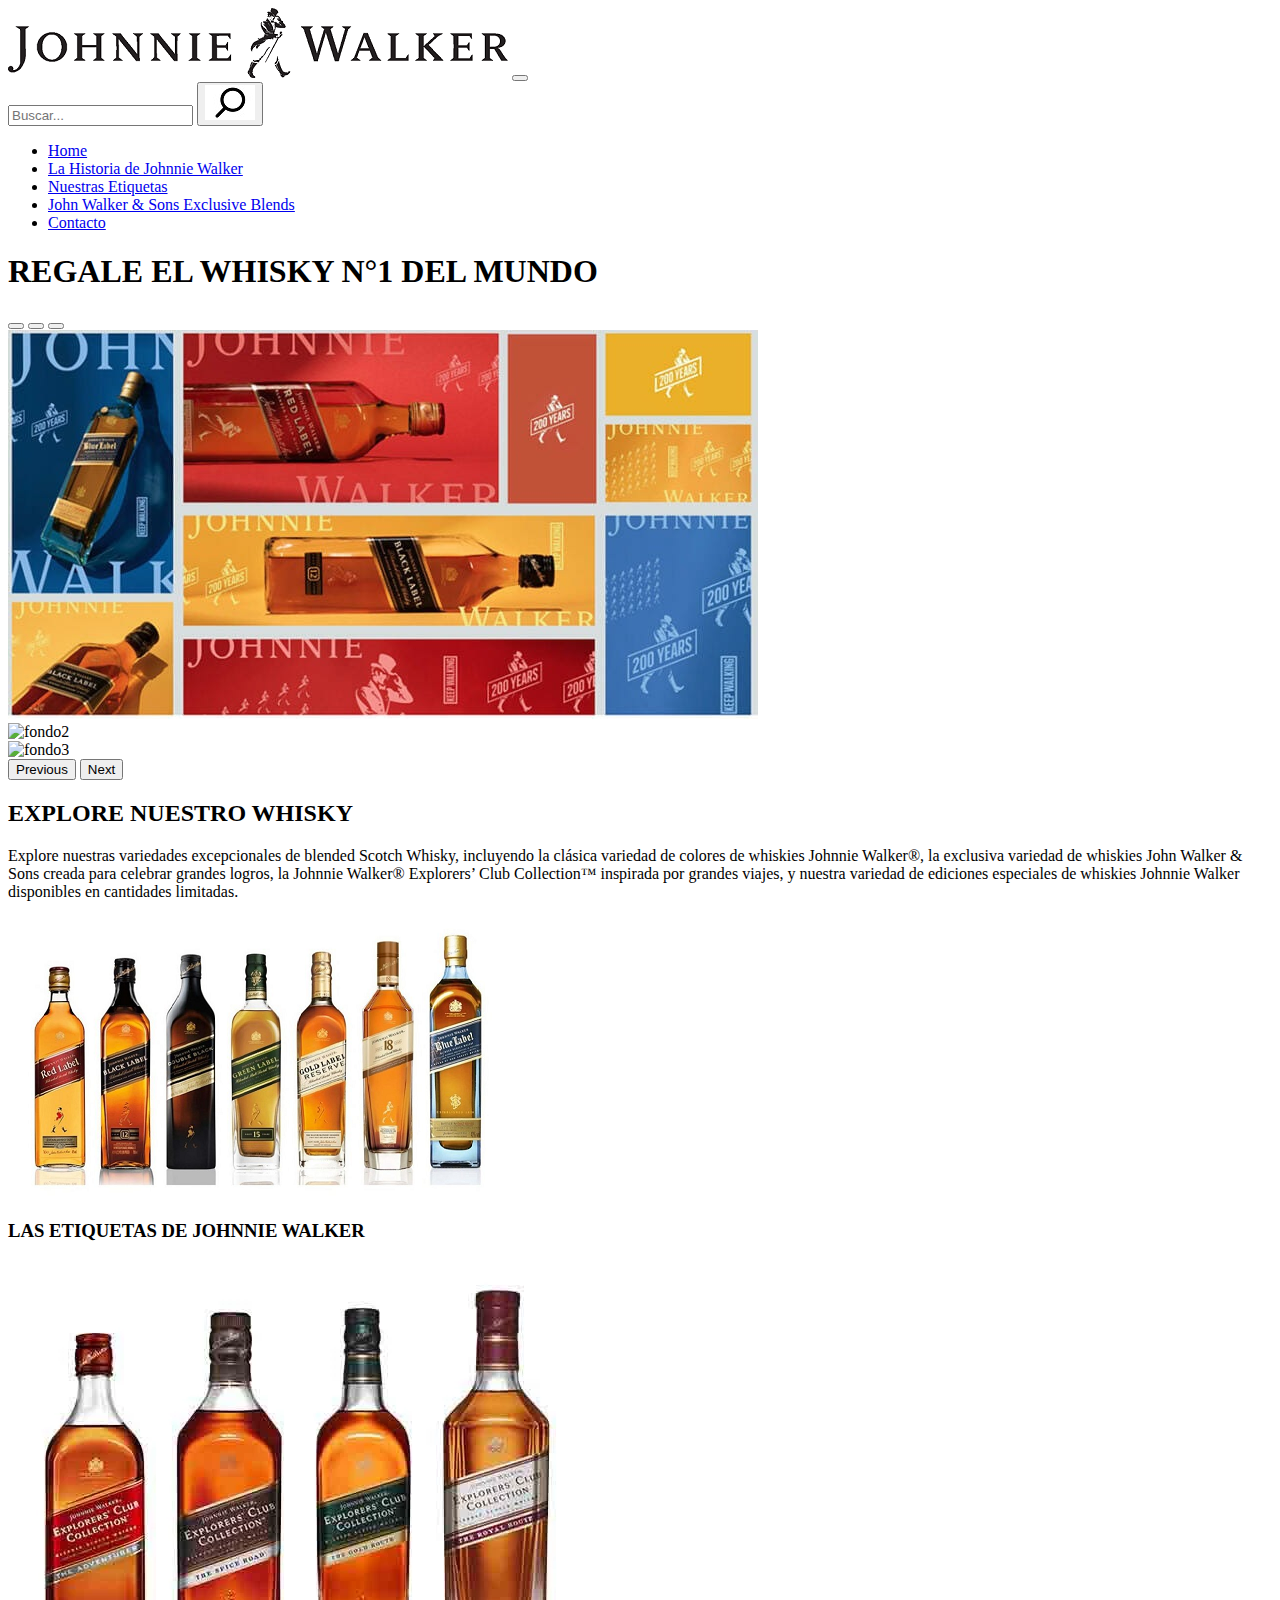
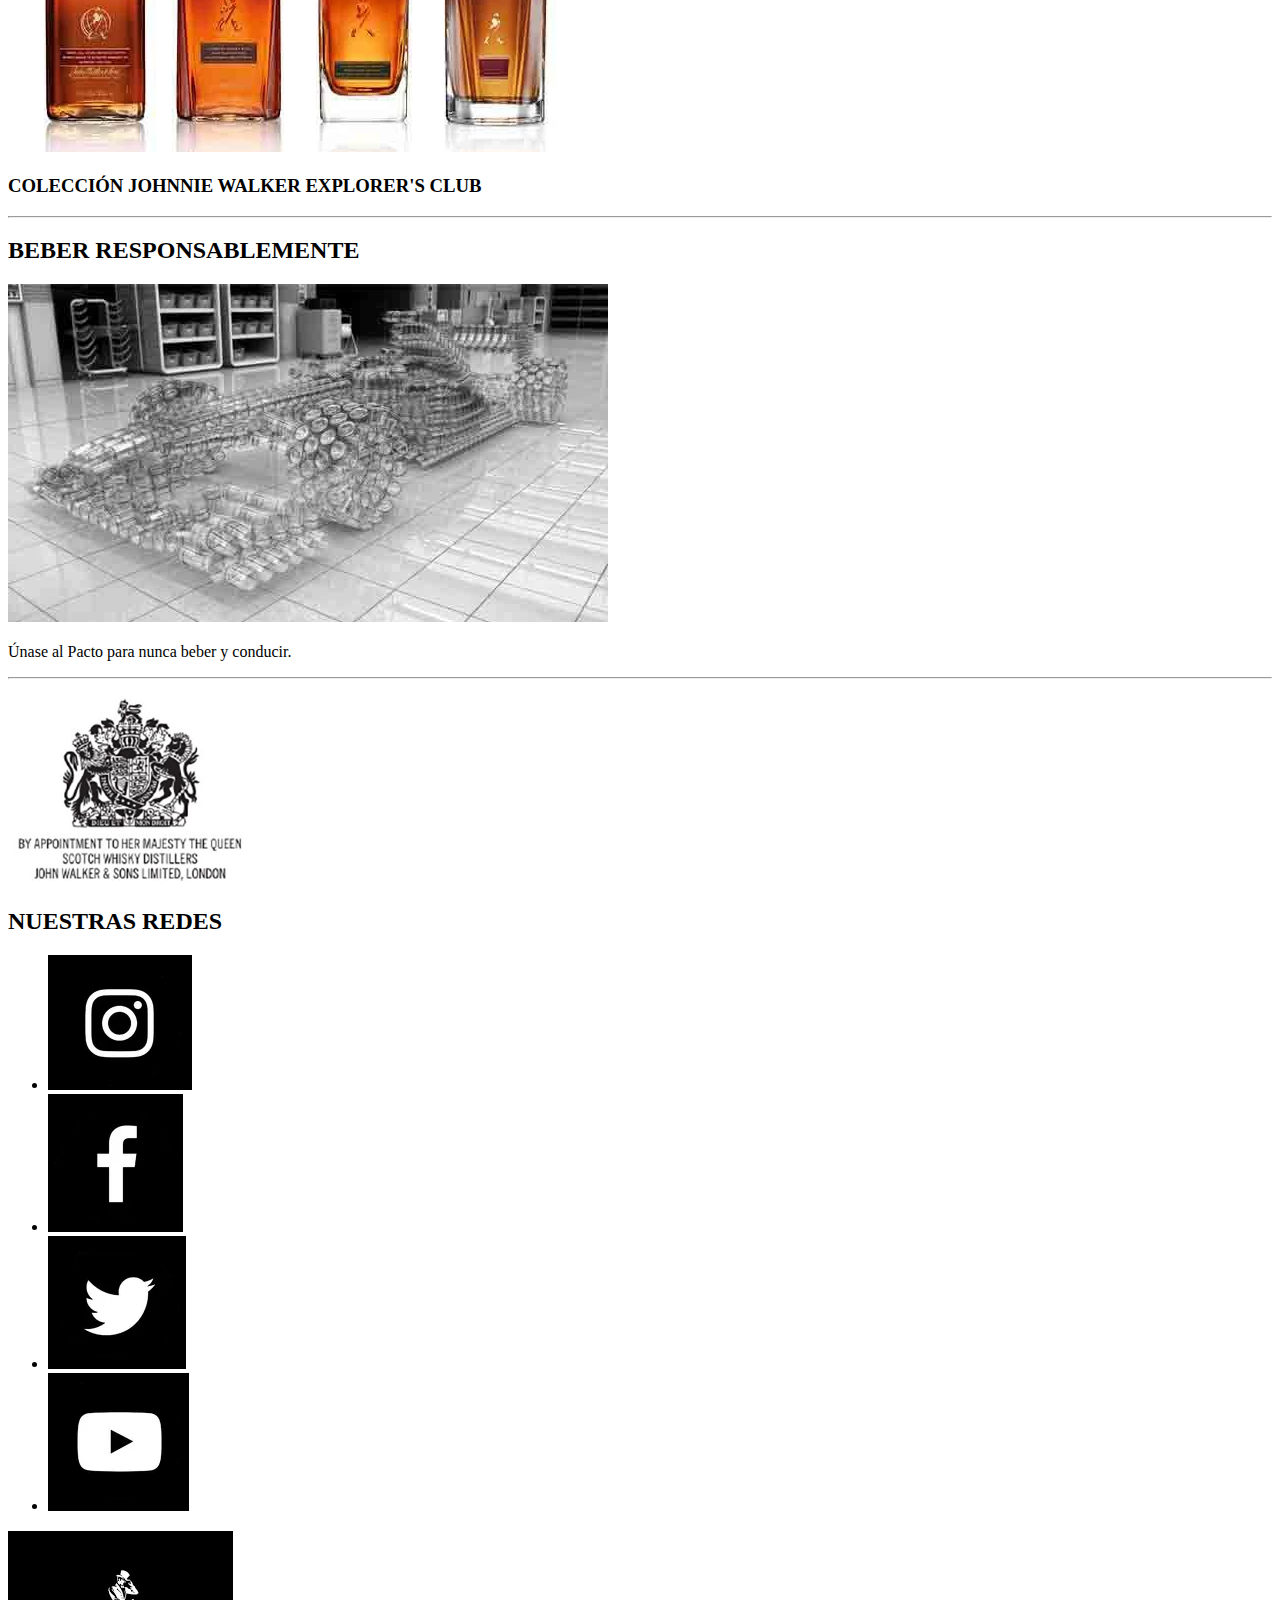
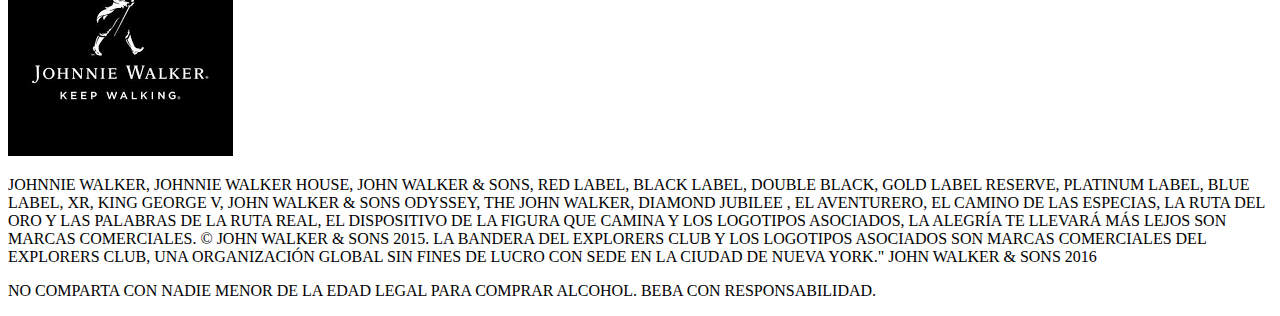
==== commit 5013aa1e: "agrego keywords e description" ====
--- a/index.html
+++ b/index.html
@@ -4,10 +4,12 @@
     <meta charset="UTF-8">
     <meta http-equiv="X-UA-Compatible" content="IE=edge">
     <meta name="viewport" content="width=device-width, initial-scale=1.0">
+    <meta name="description" content=" Bienvenido al mundo de Johnnie Walker, explora nuestra variedad de Whisky escoceses excepcionales , nuestras ediociones ilimitadas e unicas. ">
+    <meta name="keywords" content="johnnie , walker , whisky , etiquetas , variedad , explore , blend , escoces , importado.">
     <title>JOHNNIE WALKER|Home</title>
    <link rel="shortcut icon " href="./img/jw-logo-black.png">
    <link href="https://cdn.jsdelivr.net/npm/bootstrap@5.1.3/dist/css/bootstrap.min.css" rel="stylesheet" integrity="sha384-1BmE4kWBq78iYhFldvKuhfTAU6auU8tT94WrHftjDbrCEXSU1oBoqyl2QvZ6jIW3" crossorigin="anonymous">
-   <link rel="stylesheet" href="./css/home.css">
+   <link rel="stylesheet" href="./css/styleh.css">
    <link rel="preconnect" href="https://fonts.googleapis.com">
    <link rel="preconnect" href="https://fonts.gstatic.com" crossorigin>
    <link href="https://fonts.googleapis.com/css2?family=Oswald:wght@300&display=swap" rel="stylesheet">
@@ -18,27 +20,31 @@
    <div id="grid-area">
      <header class="header">
        <nav class="navbar navbar-expand-lg navbar-light justify-content-center fixed-top bg-white">
-         <div class="container-justify-content-center mt-5">
-            <a class="navbar-brand" href="./index.html"><img src="./img/johnnie-walker-men-logo.png" alt="banner logo"></a>
-            <button class="navbar-toggler" type="button" data-bs-toggle="collapse" data-bs-target="#navbarNav" aria-controls="navbarNav" aria-expanded="false" aria-label="Toggle navigation">
-              <span class="navbar-toggler-icon"></span>
-           </button>
-           <div class="collapse navbar-collapse justify-content-center mb-2 " id="navbarNav"> 
-             <ul class="navbar-nav fs-5">
+         <div class="container-justify-content-center mt-1">
+           <a class="navbar-brand" href="./index.html"><img src="./img/johnnie-walker-men-logo.png" alt="banner logo"></a>
+           <button class="navbar-toggler" type="button" data-bs-toggle="collapse" data-bs-target="#navbarNav" aria-controls="navbarNav" aria-expanded="false" aria-label="Toggle navigation">
+             <span class="navbar-toggler-icon"></span>
+            </button>
+            <div class="box">
+              <input type="search" id="site-search" name="buscar" placeholder="Buscar...">
+              <button><img src="./img/seach-logo.jpg" alt="logo search"></button>
+            </div>
+           <div class="collapse navbar-collapse justify-content-center mt-1 mb-0 " id="navbarNav"> 
+             <ul class="navbar-nav fs-6 mb-0">
                <li class="nav-item">
-                 <a class="nav-link" href="./index.html"><b>Home </b>|</a>
+                 <a class="nav-link" href="./index.html">Home  </a> 
               </li>
               <li class="nav-item">
-                 <a class="nav-link" href="./historia-johnnie-waker.html"><b>La Historia de Johnnie Walker </b>|</a>
+                 <a class="nav-link" href="./historia-johnnie-waker.html">La Historia de Johnnie Walker  </a>
                </li>
                <li class="nav-item">
-                 <a class="nav-link" href="./etiquetas.html"><b>Nuestras Etiquetas </b>|</a>
+                 <a class="nav-link" href="./etiquetas.html">Nuestras Etiquetas  </a>
                </li>
                <li class="nav-item">
-                 <a class="nav-link" href="./jonh-walker-and-song-blends.html"><b>John Walker & Sons Exclusive Blends </b>|</a>
+                 <a class="nav-link" href="./jonh-walker-and-song-blends.html">John Walker & Sons Exclusive Blends  </a>
                </li>
                <li class="nav-item">
-                   <a class="nav-link" href="./contacto.html"><b>Contacto </b>|</a>
+                   <a class="nav-link" href="./contacto.html">Contacto </a>
                  </li>
              </ul>
            </div>
@@ -79,12 +85,13 @@
               </div>
           </section>
           <section class="articulo">
-               <div class="articulo__titulo">
-                   <h2>EXPLORE NUESTRO WHISKY</h2>
-                   <p>Explore nuestras variedades excepcionales de blended Scotch Whisky, incluyendo la clásica variedad de colores de whiskies Johnnie Walker®, la exclusiva variedad de whiskies John Walker & Sons creada para celebrar grandes logros, la Johnnie Walker® Explorers’ Club Collection™ inspirada por grandes viajes, y nuestra variedad de ediciones especiales de whiskies Johnnie Walker disponibles en cantidades limitadas.
-                  </p>
-              </div>
-          <section class="section__etiquetas">
+           <div class="articulo__titulo">
+               <h2>EXPLORE NUESTRO WHISKY</h2>
+               <p>Explore nuestras variedades excepcionales de blended Scotch Whisky, incluyendo la clásica variedad de colores de whiskies Johnnie Walker®, la exclusiva variedad de whiskies John Walker & Sons creada para celebrar grandes logros, la Johnnie Walker® Explorers’ Club Collection™ inspirada por grandes viajes, y nuestra variedad de ediciones especiales de whiskies Johnnie Walker disponibles en cantidades limitadas.
+              </p>
+           </div>
+        </section>
+            <section class="section__etiquetas">
               <div class="section__etiquetasjw">        
                   <nav>
                       <a href="./etiquetas.html" target="_self">
@@ -95,7 +102,7 @@
              </div>
              <div class="section__etiquetascl">
                     <img src="./img/etiquetas-johnnie-walker-limitadas.png" alt="ediciones limitadas">
-                    <h3><b>COLECCIÓN JOHNNIE WALKER EXPLORER'S CLUB</b>></h3>
+                    <h3><b>COLECCIÓN JOHNNIE WALKER EXPLORER'S CLUB</b></h3>
              </div>
            </section>
         
@@ -114,8 +121,7 @@
                         </a>
                   </nav>
               </div>
-          </section>
-           <hr>   
+        </section>  
       </main>
     
     
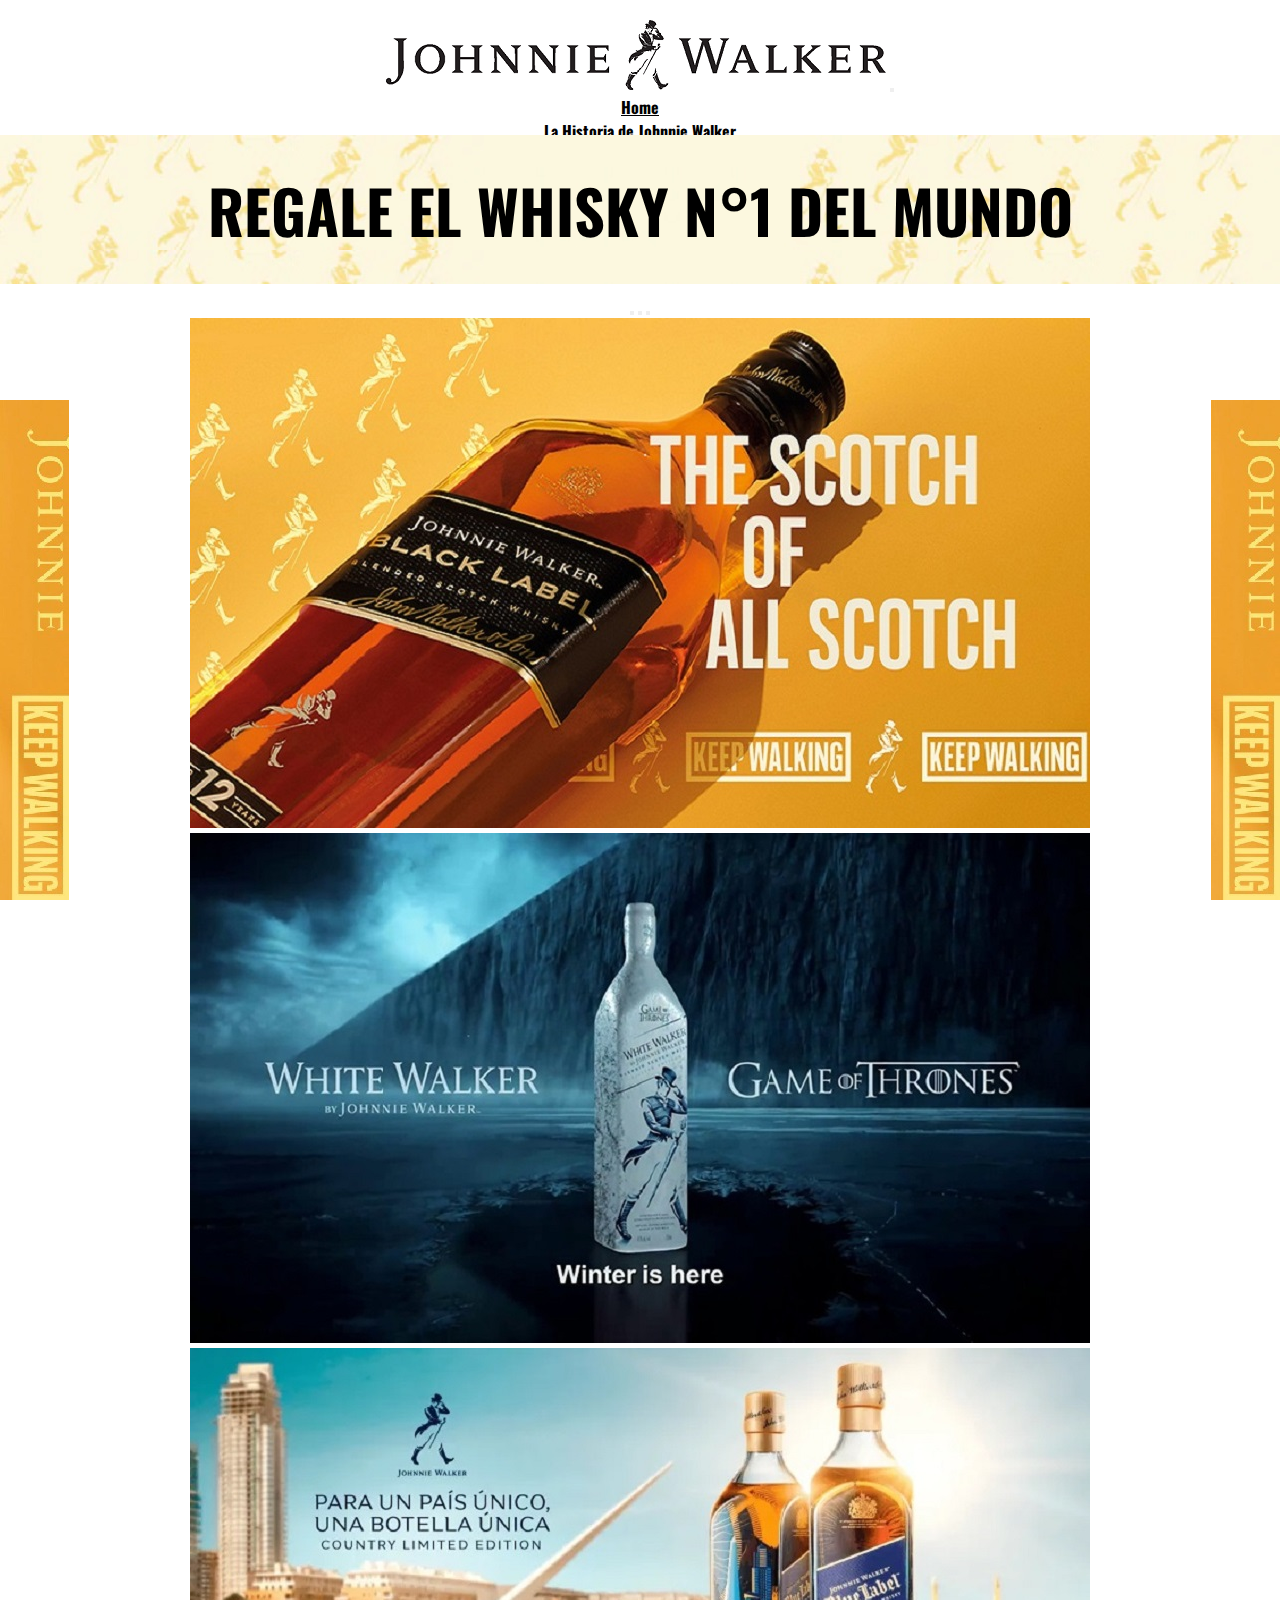
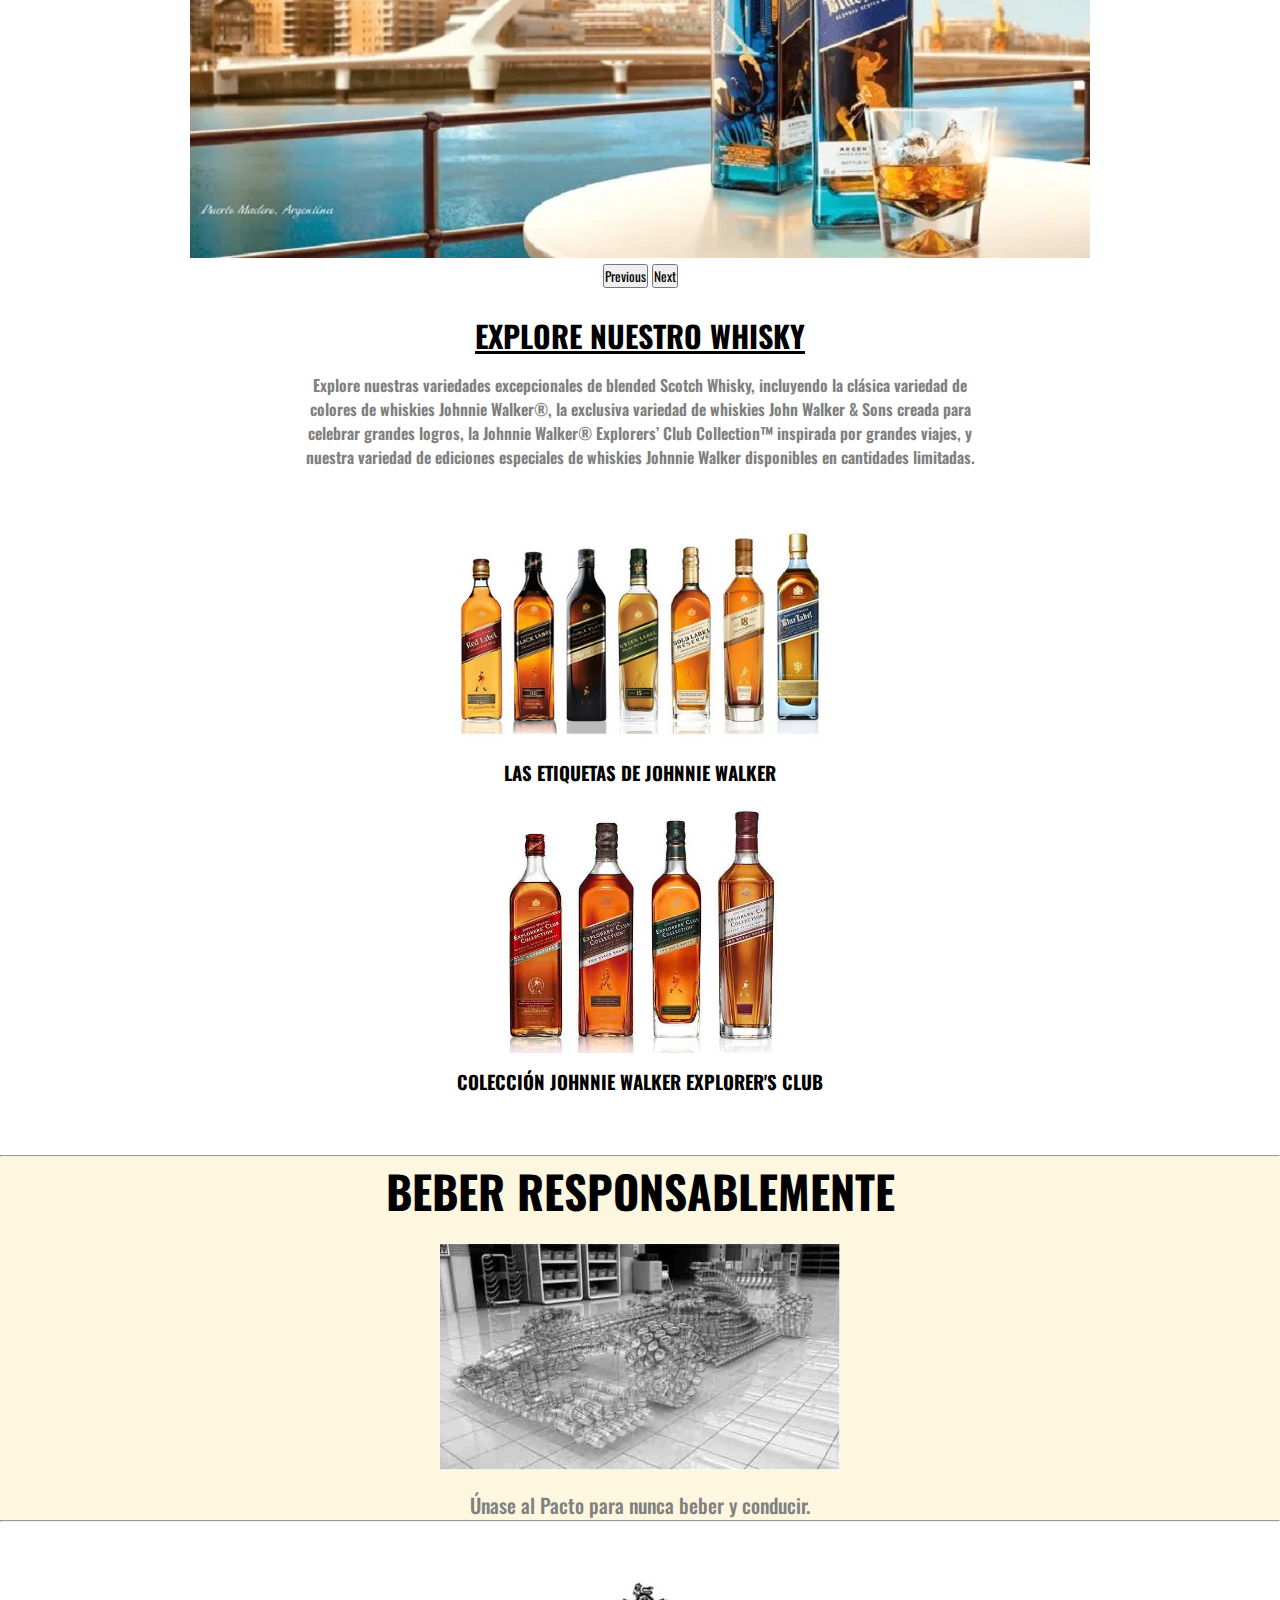
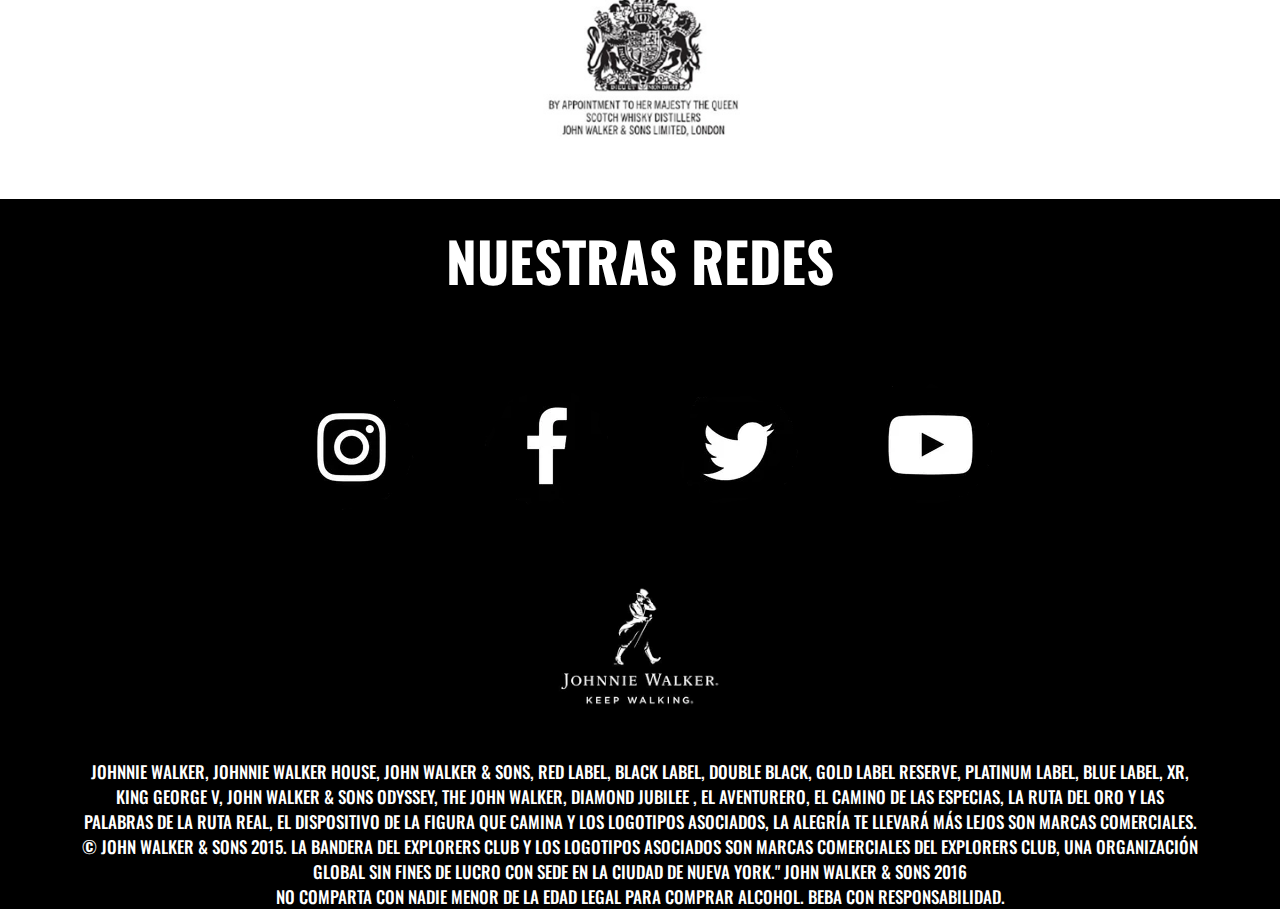
==== commit 9a99ab91: "modifico sass" ====
--- a/index.html
+++ b/index.html
@@ -16,8 +16,8 @@
 </head>
 
 
-<body id="body">
-   <div id="grid-area">
+<body id="body-home">
+   <div id="grid-area-home">
      <header class="header">
        <nav class="navbar navbar-expand-lg navbar-light justify-content-center fixed-top bg-white">
          <div class="container-justify-content-center mt-1">
@@ -25,26 +25,22 @@
            <button class="navbar-toggler" type="button" data-bs-toggle="collapse" data-bs-target="#navbarNav" aria-controls="navbarNav" aria-expanded="false" aria-label="Toggle navigation">
              <span class="navbar-toggler-icon"></span>
             </button>
-            <div class="box">
-              <input type="search" id="site-search" name="buscar" placeholder="Buscar...">
-              <button><img src="./img/seach-logo.jpg" alt="logo search"></button>
-            </div>
            <div class="collapse navbar-collapse justify-content-center mt-1 mb-0 " id="navbarNav"> 
              <ul class="navbar-nav fs-6 mb-0">
                <li class="nav-item">
                  <a class="nav-link" href="./index.html">Home  </a> 
               </li>
               <li class="nav-item">
-                 <a class="nav-link" href="./historia-johnnie-waker.html">La Historia de Johnnie Walker  </a>
+                 <a class="nav-link" href="./pages/historia-johnnie-waker.html">La Historia de Johnnie Walker  </a>
                </li>
                <li class="nav-item">
-                 <a class="nav-link" href="./etiquetas.html">Nuestras Etiquetas  </a>
+                 <a class="nav-link" href="./pages/etiquetas.html">Nuestras Etiquetas  </a>
                </li>
                <li class="nav-item">
-                 <a class="nav-link" href="./jonh-walker-and-song-blends.html">John Walker & Sons Exclusive Blends  </a>
+                 <a class="nav-link" href="./pages/jonh-walker-and-song-blends.html">John Walker & Sons Exclusive Blends  </a>
                </li>
                <li class="nav-item">
-                   <a class="nav-link" href="./contacto.html">Contacto </a>
+                   <a class="nav-link" href="./pages/contacto.html">Contacto </a>
                  </li>
              </ul>
            </div>
@@ -52,39 +48,39 @@
        </nav>
      </header>
 
-      <main class="main">
-           <section class="section">
-               <div class="section__titulo">
-                  <h1>REGALE EL WHISKY N°1 DEL MUNDO </h1>
-              </div>   
-              <div id="carouselExampleIndicators" class="carousel slide" data-bs-ride="carousel">
-                <div class="carousel-indicators">
-                  <button type="button" data-bs-target="#carouselExampleIndicators" data-bs-slide-to="0" class="active" aria-current="true" aria-label="Slide 1"></button>
-                  <button type="button" data-bs-target="#carouselExampleIndicators" data-bs-slide-to="1" aria-label="Slide 2"></button>
-                  <button type="button" data-bs-target="#carouselExampleIndicators" data-bs-slide-to="2" aria-label="Slide 3"></button>
-                </div>
-                <div class="carousel-inner">
-                  <div class="carousel-item active">
-                    <img src="./img/fondo-johnnie.jpg" class="d-block w-100" alt="fondo1">
-                  </div>
-                  <div class="carousel-item">
-                    <img src="./img/fondo-johnnie2.jpg" class="d-block w-100" alt="fondo2">
-                  </div>
-                  <div class="carousel-item">
-                    <img src="./img/fondo-johnnie3.jpg" class="d-block w-100" alt="fondo3">
-                  </div>
-                </div>
-                <button class="carousel-control-prev" type="button" data-bs-target="#carouselExampleIndicators" data-bs-slide="prev">
-                  <span class="carousel-control-prev-icon" aria-hidden="true"></span>
-                  <span class="visually-hidden">Previous</span>
-                </button>
-                <button class="carousel-control-next" type="button" data-bs-target="#carouselExampleIndicators" data-bs-slide="next">
-                  <span class="carousel-control-next-icon" aria-hidden="true"></span>
-                  <span class="visually-hidden">Next</span>
-                </button>
+      <main class="main-home">
+        <section class="section">
+          <div class="section__titulo">
+            <h1>REGALE EL WHISKY N°1 DEL MUNDO </h1>
+          </div>   
+          <div id="carouselExampleIndicators" class="carousel slide" data-bs-ride="carousel">
+            <div class="carousel-indicators">
+              <button type="button" data-bs-target="#carouselExampleIndicators" data-bs-slide-to="0" class="active" aria-current="true" aria-label="Slide 1"></button>
+              <button type="button" data-bs-target="#carouselExampleIndicators" data-bs-slide-to="1" aria-label="Slide 2"></button>
+              <button type="button" data-bs-target="#carouselExampleIndicators" data-bs-slide-to="2" aria-label="Slide 3"></button>
+            </div>
+            <div class="carousel-inner">
+              <div class="carousel-item active">
+                <img src="./img/fondo-johnnie.jpg" class="d-block w-100" alt="...">
               </div>
-          </section>
-          <section class="articulo">
+              <div class="carousel-item">
+                <img src="./img/fondo-johnnie2.jpg" class="d-block w-100" alt="...">
+              </div>
+              <div class="carousel-item">
+                <img src="./img/fondo-johnnie3.jpg" class="d-block w-100" alt="...">
+              </div>
+            </div>
+            <button class="carousel-control-prev" type="button" data-bs-target="#carouselExampleIndicators" data-bs-slide="prev">
+              <span class="carousel-control-prev-icon" aria-hidden="true"></span>
+              <span class="visually-hidden">Previous</span>
+            </button>
+            <button class="carousel-control-next" type="button" data-bs-target="#carouselExampleIndicators" data-bs-slide="next">
+              <span class="carousel-control-next-icon" aria-hidden="true"></span>
+              <span class="visually-hidden">Next</span>
+            </button>
+          </div>
+      </section>
+        <section class="articulo">
            <div class="articulo__titulo">
                <h2>EXPLORE NUESTRO WHISKY</h2>
                <p>Explore nuestras variedades excepcionales de blended Scotch Whisky, incluyendo la clásica variedad de colores de whiskies Johnnie Walker®, la exclusiva variedad de whiskies John Walker & Sons creada para celebrar grandes logros, la Johnnie Walker® Explorers’ Club Collection™ inspirada por grandes viajes, y nuestra variedad de ediciones especiales de whiskies Johnnie Walker disponibles en cantidades limitadas.
@@ -94,7 +90,7 @@
             <section class="section__etiquetas">
               <div class="section__etiquetasjw">        
                   <nav>
-                      <a href="./etiquetas.html" target="_self">
+                      <a href="./pages/etiquetas.html" target="_self">
                             <img src="./img/etiquetas-johnnie-walker.png" alt="etiquetas tradicionales"> 
                       </a>
                   </nav>
--- a/css/styleh.css
+++ b/css/styleh.css
@@ -0,0 +1,3032 @@
+* {
+  margin: 0;
+  padding: 0;
+  -webkit-box-sizing: border-box;
+          box-sizing: border-box;
+  font-family: 'Oswald', sans-serif;
+}
+
+#body-home {
+  background: url(../img/fndo-1.jpg) fixed no-repeat left bottom;
+}
+
+@media (min-width: 768px) and (max-width: 1023px) {
+  #body-home {
+    background-image: none;
+  }
+}
+
+@media (min-width: 600px) and (max-width: 767px) {
+  #body-home {
+    background-image: none;
+  }
+}
+
+@media (min-width: 480px) and (max-width: 599px) {
+  #body-home {
+    background-image: none;
+  }
+}
+
+@media (min-width: 230px) and (max-width: 479px) {
+  #body-home {
+    background-image: none;
+  }
+}
+
+#body-home #grid-area-home {
+  width: 100%;
+  display: -ms-grid;
+  display: grid;
+  max-width: 1500px;
+  margin: 0% auto;
+  gap: 5px;
+      grid-template-areas: "header header header header"+ "main main main main"+ "footer footer footer footer";
+  -ms-grid-rows: 100px auto;
+      grid-template-rows: 100px auto;
+}
+
+#body-home #grid-area-home .header {
+  -ms-grid-row: 1;
+  -ms-grid-column: 1;
+  -ms-grid-column-span: 4;
+  grid-area: header;
+  text-align: center;
+  margin-bottom: 0%;
+}
+
+#body-home #grid-area-home .header .navbar-brand img {
+  margin-top: 20px;
+}
+
+@media (min-width: 230px) and (max-width: 479px) {
+  #body-home #grid-area-home .header .navbar-brand img {
+    width: 220px;
+  }
+}
+
+#body-home #grid-area-home .header .nav-link {
+  padding: 5px 15px 0% 15px;
+  margin-bottom: 0%;
+  color: black;
+  font-weight: bolder;
+  -webkit-transition: all .1s;
+  transition: all .1s;
+}
+
+#body-home #grid-area-home .header .nav-link:hover {
+  color: #dc9302;
+}
+
+#body-home #grid-area-home .main-home {
+  width: 100%;
+  -ms-grid-row: 2;
+  -ms-grid-column: 1;
+  -ms-grid-column-span: 4;
+  grid-area: main;
+  text-align: center;
+  margin-top: 10px;
+  background: url(../img/fndo-1.jpg) fixed no-repeat right bottom;
+}
+
+@media (min-width: 768px) and (max-width: 1023px) {
+  #body-home #grid-area-home .main-home {
+    background-image: none;
+    margin-top: 50px;
+  }
+}
+
+@media (min-width: 600px) and (max-width: 767px) {
+  #body-home #grid-area-home .main-home {
+    background-image: none;
+    margin-top: 50px;
+  }
+}
+
+@media (min-width: 480px) and (max-width: 599px) {
+  #body-home #grid-area-home .main-home {
+    background-image: none;
+    margin-top: 50px;
+  }
+}
+
+@media (min-width: 230px) and (max-width: 479px) {
+  #body-home #grid-area-home .main-home {
+    background-image: none;
+    margin-top: 50px;
+  }
+}
+
+#body-home #grid-area-home .main-home .section {
+  margin: auto;
+  display: -webkit-box;
+  display: -ms-flexbox;
+  display: flex;
+  -webkit-box-orient: vertical;
+  -webkit-box-direction: normal;
+      -ms-flex-direction: column;
+          flex-direction: column;
+  -webkit-box-pack: center;
+      -ms-flex-pack: center;
+          justify-content: center;
+  -webkit-box-align: center;
+      -ms-flex-align: center;
+          align-items: center;
+}
+
+#body-home #grid-area-home .main-home .section__titulo {
+  width: 100%;
+  text-align: center;
+  padding: 30px;
+  background-image: url(../img/banner-titulo.jpg);
+  margin: 20px auto 0% auto;
+}
+
+#body-home #grid-area-home .main-home .section__titulo h1 {
+  font-size: 60px;
+  font-weight: bold;
+  color: black;
+}
+
+@media (min-width: 768px) and (max-width: 1023px) {
+  #body-home #grid-area-home .main-home .section__titulo h1 {
+    font-size: 50px;
+  }
+}
+
+@media (min-width: 600px) and (max-width: 767px) {
+  #body-home #grid-area-home .main-home .section__titulo h1 {
+    font-size: 40px;
+  }
+}
+
+@media (min-width: 480px) and (max-width: 599px) {
+  #body-home #grid-area-home .main-home .section__titulo h1 {
+    font-size: 35px;
+  }
+}
+
+@media (min-width: 230px) and (max-width: 479px) {
+  #body-home #grid-area-home .main-home .section__titulo h1 {
+    font-size: 20px;
+  }
+}
+
+#body-home #grid-area-home .main-home .section #carouselExampleIndicators {
+  margin-top: 10px;
+  max-width: 1000px;
+}
+
+@media (min-width: 768px) and (max-width: 1023px) {
+  #body-home #grid-area-home .main-home .articulo__titulo {
+    width: 100%;
+  }
+}
+
+@media (min-width: 600px) and (max-width: 767px) {
+  #body-home #grid-area-home .main-home .articulo__titulo {
+    width: 100%;
+  }
+}
+
+#body-home #grid-area-home .main-home .articulo__titulo h2 {
+  font-size: 30px;
+  font-weight: 700;
+  margin-top: 25px;
+  margin-bottom: 15px;
+  text-align: center;
+  text-decoration: underline;
+}
+
+@media (min-width: 768px) and (max-width: 1023px) {
+  #body-home #grid-area-home .main-home .articulo__titulo h2 {
+    margin-top: 20px;
+    font-size: 45px;
+  }
+}
+
+@media (min-width: 230px) and (max-width: 479px) {
+  #body-home #grid-area-home .main-home .articulo__titulo h2 {
+    font-size: 25px;
+  }
+}
+
+#body-home #grid-area-home .main-home .articulo__titulo p {
+  color: grey;
+  font-weight: 600;
+  width: 700px;
+  font-size: medium;
+  margin: 10px auto 30px auto;
+  text-align: center;
+}
+
+@media (min-width: 600px) and (max-width: 767px) {
+  #body-home #grid-area-home .main-home .articulo__titulo p {
+    width: 400px;
+  }
+}
+
+@media (min-width: 480px) and (max-width: 599px) {
+  #body-home #grid-area-home .main-home .articulo__titulo p {
+    width: 300px;
+  }
+}
+
+@media (min-width: 230px) and (max-width: 479px) {
+  #body-home #grid-area-home .main-home .articulo__titulo p {
+    width: 220px;
+  }
+}
+
+#body-home #grid-area-home .main-home .section__etiquetas {
+  margin: 50px auto;
+  display: -webkit-box;
+  display: -ms-flexbox;
+  display: flex;
+  -webkit-box-orient: vertical;
+  -webkit-box-direction: normal;
+      -ms-flex-direction: column;
+          flex-direction: column;
+  -webkit-box-pack: center;
+      -ms-flex-pack: center;
+          justify-content: center;
+  -webkit-box-align: center;
+      -ms-flex-align: center;
+          align-items: center;
+}
+
+#body-home #grid-area-home .main-home .section__etiquetas .section__etiquetasjw nav a img {
+  width: 400px;
+  -webkit-transition: all .5s;
+  transition: all .5s;
+  -o-object-fit: cover;
+     object-fit: cover;
+}
+
+#body-home #grid-area-home .main-home .section__etiquetas .section__etiquetasjw nav a img:hover {
+  -webkit-transform: scale(1.05);
+          transform: scale(1.05);
+}
+
+@media (min-width: 600px) and (max-width: 767px) {
+  #body-home #grid-area-home .main-home .section__etiquetas .section__etiquetasjw nav a img {
+    width: 300px;
+  }
+}
+
+@media (min-width: 480px) and (max-width: 599px) {
+  #body-home #grid-area-home .main-home .section__etiquetas .section__etiquetasjw nav a img {
+    width: 300px;
+  }
+}
+
+@media (min-width: 230px) and (max-width: 479px) {
+  #body-home #grid-area-home .main-home .section__etiquetas .section__etiquetasjw nav a img {
+    width: 250px;
+  }
+}
+
+#body-home #grid-area-home .main-home .section__etiquetas .section__etiquetasjw h3 {
+  margin-top: 10px;
+  margin-bottom: 10px;
+}
+
+#body-home #grid-area-home .main-home .section__etiquetas .section__etiquetascl img {
+  -webkit-transition: all .5s;
+  transition: all .5s;
+  -o-object-fit: cover;
+     object-fit: cover;
+  width: 300px;
+}
+
+#body-home #grid-area-home .main-home .section__etiquetas .section__etiquetascl img:hover {
+  -webkit-transform: scale(1.05);
+          transform: scale(1.05);
+}
+
+@media (min-width: 600px) and (max-width: 767px) {
+  #body-home #grid-area-home .main-home .section__etiquetas .section__etiquetascl img {
+    width: 200px;
+  }
+}
+
+@media (min-width: 480px) and (max-width: 599px) {
+  #body-home #grid-area-home .main-home .section__etiquetas .section__etiquetascl img {
+    width: 200px;
+  }
+}
+
+@media (min-width: 230px) and (max-width: 479px) {
+  #body-home #grid-area-home .main-home .section__etiquetas .section__etiquetascl img {
+    width: 170px;
+  }
+}
+
+#body-home #grid-area-home .main-home .section__etiquetas .section__etiquetascl h3 {
+  margin-top: 10px;
+  margin-bottom: 10px;
+}
+
+#body-home #grid-area-home .main-home .section__beber {
+  background-color: #fcf7de;
+  display: -webkit-box;
+  display: -ms-flexbox;
+  display: flex;
+  -webkit-box-orient: vertical;
+  -webkit-box-direction: normal;
+      -ms-flex-direction: column;
+          flex-direction: column;
+  -webkit-box-pack: center;
+      -ms-flex-pack: center;
+          justify-content: center;
+  -webkit-box-align: center;
+      -ms-flex-align: center;
+          align-items: center;
+}
+
+#body-home #grid-area-home .main-home .section__beber h2 {
+  font-size: 45px;
+  font-weight: 900;
+  margin-top: 20px auto 10px auto;
+}
+
+@media (min-width: 600px) and (max-width: 767px) {
+  #body-home #grid-area-home .main-home .section__beber h2 {
+    font-size: 40px;
+  }
+}
+
+@media (min-width: 480px) and (max-width: 599px) {
+  #body-home #grid-area-home .main-home .section__beber h2 {
+    font-size: 25px;
+  }
+}
+
+@media (min-width: 230px) and (max-width: 479px) {
+  #body-home #grid-area-home .main-home .section__beber h2 {
+    font-size: 20px;
+  }
+}
+
+#body-home #grid-area-home .main-home .section__beber img {
+  width: 400px;
+  margin-top: 20px;
+  -webkit-transition: all .5s;
+  transition: all .5s;
+  -o-object-fit: cover;
+     object-fit: cover;
+}
+
+#body-home #grid-area-home .main-home .section__beber img:hover {
+  -webkit-transform: scale(1.05);
+          transform: scale(1.05);
+}
+
+@media (min-width: 600px) and (max-width: 767px) {
+  #body-home #grid-area-home .main-home .section__beber img {
+    width: 300px;
+  }
+}
+
+@media (min-width: 480px) and (max-width: 599px) {
+  #body-home #grid-area-home .main-home .section__beber img {
+    width: 250px;
+  }
+}
+
+@media (min-width: 230px) and (max-width: 479px) {
+  #body-home #grid-area-home .main-home .section__beber img {
+    width: 210px;
+  }
+}
+
+#body-home #grid-area-home .main-home .section__beber p {
+  font-size: 20px;
+  font-weight: 500;
+  color: grey;
+  margin-top: 20px;
+}
+
+@media (min-width: 600px) and (max-width: 767px) {
+  #body-home #grid-area-home .main-home .section__beber p {
+    font-size: 16px;
+  }
+}
+
+@media (min-width: 480px) and (max-width: 599px) {
+  #body-home #grid-area-home .main-home .section__beber p {
+    font-size: 16px;
+  }
+}
+
+@media (min-width: 230px) and (max-width: 479px) {
+  #body-home #grid-area-home .main-home .section__beber p {
+    font-size: 16px;
+  }
+}
+
+#body-home #grid-area-home .main-home .section__logo img {
+  width: 200px;
+  margin: 50px auto 50px auto;
+}
+
+@media (min-width: 480px) and (max-width: 599px) {
+  #body-home #grid-area-home .main-home .section__logo img {
+    width: 150px;
+  }
+}
+
+@media (min-width: 230px) and (max-width: 479px) {
+  #body-home #grid-area-home .main-home .section__logo img {
+    width: 120px;
+  }
+}
+
+#body-home #grid-area-home .footer {
+  -ms-grid-row: 3;
+  -ms-grid-column: 1;
+  -ms-grid-column-span: 4;
+  grid-area: footer;
+  background-color: black;
+  text-align: center;
+}
+
+#body-home #grid-area-home .footer__titulo h2 {
+  color: white;
+  font-size: 55px;
+  text-align: center;
+  margin-top: 20px;
+  margin-bottom: 50px;
+}
+
+@media (min-width: 600px) and (max-width: 767px) {
+  #body-home #grid-area-home .footer__titulo h2 {
+    font-size: 40px;
+    margin-top: 20px;
+  }
+}
+
+@media (min-width: 480px) and (max-width: 599px) {
+  #body-home #grid-area-home .footer__titulo h2 {
+    font-size: 35px;
+    margin-top: 20px;
+  }
+}
+
+@media (min-width: 230px) and (max-width: 479px) {
+  #body-home #grid-area-home .footer__titulo h2 {
+    font-size: 35px;
+    margin-top: 20px;
+  }
+}
+
+#body-home #grid-area-home .footer__redes nav ul li {
+  display: -webkit-inline-box;
+  display: -ms-inline-flexbox;
+  display: inline-flex;
+  -webkit-box-pack: space-evenly;
+      -ms-flex-pack: space-evenly;
+          justify-content: space-evenly;
+  padding: 25px;
+  -webkit-box-align: center;
+      -ms-flex-align: center;
+          align-items: center;
+}
+
+@media (min-width: 230px) and (max-width: 479px) {
+  #body-home #grid-area-home .footer__redes nav ul li {
+    padding: 10px;
+  }
+}
+
+#body-home #grid-area-home .footer__redes nav ul li a img {
+  -webkit-transition: all .5s;
+  transition: all .5s;
+  -o-object-fit: cover;
+     object-fit: cover;
+}
+
+#body-home #grid-area-home .footer__redes nav ul li a img:hover {
+  -webkit-transform: scale(1.05);
+          transform: scale(1.05);
+}
+
+@media (min-width: 600px) and (max-width: 767px) {
+  #body-home #grid-area-home .footer__redes nav ul li a img {
+    width: 80px;
+  }
+}
+
+@media (min-width: 480px) and (max-width: 599px) {
+  #body-home #grid-area-home .footer__redes nav ul li a img {
+    width: 60px;
+  }
+}
+
+@media (min-width: 230px) and (max-width: 479px) {
+  #body-home #grid-area-home .footer__redes nav ul li a img {
+    width: 50px;
+  }
+}
+
+#body-home #grid-area-home .footer__pie img {
+  width: 200px;
+}
+
+@media (min-width: 600px) and (max-width: 767px) {
+  #body-home #grid-area-home .footer__pie img {
+    width: 200px;
+  }
+}
+
+@media (min-width: 480px) and (max-width: 599px) {
+  #body-home #grid-area-home .footer__pie img {
+    width: 200px;
+  }
+}
+
+@media (min-width: 230px) and (max-width: 479px) {
+  #body-home #grid-area-home .footer__pie img {
+    width: 200px;
+  }
+}
+
+#body-home #grid-area-home .footer__pie {
+  font-weight: 500;
+  color: white;
+  margin: 10px 80px 0% 80px;
+  text-align: center;
+  font-size: 17px;
+}
+
+@media (min-width: 480px) and (max-width: 599px) {
+  #body-home #grid-area-home .footer__pie {
+    font-size: 16px;
+  }
+}
+
+@media (min-width: 230px) and (max-width: 479px) {
+  #body-home #grid-area-home .footer__pie {
+    font-size: 16px;
+  }
+}
+
+#grid-area-historia {
+  width: 100%;
+  display: -ms-grid;
+  display: grid;
+  max-width: 1500px;
+  margin: 0% auto;
+  gap: 5px;
+      grid-template-areas: "header header header header"+ "main main main main"+ "footer footer footer footer";
+  -ms-grid-rows: 100px auto;
+      grid-template-rows: 100px auto;
+}
+
+#grid-area-historia .header {
+  -ms-grid-row: 1;
+  -ms-grid-column: 1;
+  -ms-grid-column-span: 4;
+  grid-area: header;
+  text-align: center;
+  margin-bottom: 0%;
+}
+
+#grid-area-historia .header .navbar-brand img {
+  margin-top: 20px;
+}
+
+@media (min-width: 230px) and (max-width: 479px) {
+  #grid-area-historia .header .navbar-brand img {
+    width: 220px;
+  }
+}
+
+#grid-area-historia .header .nav-link {
+  padding: 5px 15px 0% 15px;
+  margin-bottom: 0%;
+  color: black;
+  font-weight: bolder;
+  -webkit-transition: all .1s;
+  transition: all .1s;
+}
+
+#grid-area-historia .header .nav-link:hover {
+  color: #dc9302;
+}
+
+#grid-area-historia .main-historia {
+  width: 100%;
+  -ms-grid-row: 2;
+  -ms-grid-column: 1;
+  -ms-grid-column-span: 4;
+  grid-area: main;
+  text-align: center;
+  margin-top: 10px;
+}
+
+@media (min-width: 768px) and (max-width: 1023px) {
+  #grid-area-historia .main-historia {
+    margin-top: 50px;
+  }
+}
+
+@media (min-width: 600px) and (max-width: 767px) {
+  #grid-area-historia .main-historia {
+    margin-top: 50px;
+  }
+}
+
+@media (min-width: 480px) and (max-width: 599px) {
+  #grid-area-historia .main-historia {
+    margin-top: 50px;
+  }
+}
+
+@media (min-width: 230px) and (max-width: 479px) {
+  #grid-area-historia .main-historia {
+    margin-top: 50px;
+  }
+}
+
+#grid-area-historia .main-historia .section__historia-titulo {
+  display: -webkit-box;
+  display: -ms-flexbox;
+  display: flex;
+  -webkit-box-orient: vertical;
+  -webkit-box-direction: normal;
+      -ms-flex-direction: column;
+          flex-direction: column;
+  -webkit-box-pack: center;
+      -ms-flex-pack: center;
+          justify-content: center;
+  -webkit-box-align: center;
+      -ms-flex-align: center;
+          align-items: center;
+}
+
+#grid-area-historia .main-historia .section__historia-titulo h1 {
+  margin: 20px auto 30px auto;
+  font-size: 60px;
+  font-weight: bold;
+  color: black;
+  padding: 30px;
+  width: 100%;
+  background-image: url(../img/banner-titulo.jpg);
+}
+
+@media (min-width: 768px) and (max-width: 1023px) {
+  #grid-area-historia .main-historia .section__historia-titulo h1 {
+    font-size: 50px;
+  }
+}
+
+@media (min-width: 600px) and (max-width: 767px) {
+  #grid-area-historia .main-historia .section__historia-titulo h1 {
+    font-size: 40px;
+  }
+}
+
+@media (min-width: 480px) and (max-width: 599px) {
+  #grid-area-historia .main-historia .section__historia-titulo h1 {
+    font-size: 35px;
+  }
+}
+
+@media (min-width: 230px) and (max-width: 479px) {
+  #grid-area-historia .main-historia .section__historia-titulo h1 {
+    font-size: 25px;
+  }
+}
+
+#grid-area-historia .main-historia .section__historia-titulo h3 {
+  margin: 20px auto 10px auto;
+  font-size: 20px;
+  color: grey;
+  font-weight: 700;
+  width: 350px;
+}
+
+@media (min-width: 768px) and (max-width: 1023px) {
+  #grid-area-historia .main-historia .section__historia-titulo h3 {
+    font-size: 18px;
+  }
+}
+
+@media (min-width: 600px) and (max-width: 767px) {
+  #grid-area-historia .main-historia .section__historia-titulo h3 {
+    font-size: 16px;
+  }
+}
+
+@media (min-width: 480px) and (max-width: 599px) {
+  #grid-area-historia .main-historia .section__historia-titulo h3 {
+    font-size: 16px;
+  }
+}
+
+@media (min-width: 230px) and (max-width: 479px) {
+  #grid-area-historia .main-historia .section__historia-titulo h3 {
+    width: 320px;
+    font-size: 16px;
+  }
+}
+
+#grid-area-historia .main-historia .section__historia-titulo img {
+  width: 400px;
+  margin-top: 20px;
+}
+
+@media (min-width: 768px) and (max-width: 1023px) {
+  #grid-area-historia .main-historia .section__historia-titulo img {
+    width: 310px;
+  }
+}
+
+@media (min-width: 600px) and (max-width: 767px) {
+  #grid-area-historia .main-historia .section__historia-titulo img {
+    width: 300px;
+  }
+}
+
+@media (min-width: 480px) and (max-width: 599px) {
+  #grid-area-historia .main-historia .section__historia-titulo img {
+    width: 300px;
+  }
+}
+
+@media (min-width: 230px) and (max-width: 479px) {
+  #grid-area-historia .main-historia .section__historia-titulo img {
+    width: 250px;
+  }
+}
+
+#grid-area-historia .main-historia .section__historia-titulo p {
+  width: 500px;
+  font-size: 20px;
+  color: grey;
+  font-weight: 700;
+  margin: 10px auto 10px auto;
+}
+
+@media (min-width: 768px) and (max-width: 1023px) {
+  #grid-area-historia .main-historia .section__historia-titulo p {
+    font-size: 18px;
+  }
+}
+
+@media (min-width: 600px) and (max-width: 767px) {
+  #grid-area-historia .main-historia .section__historia-titulo p {
+    font-size: 17px;
+  }
+}
+
+@media (min-width: 480px) and (max-width: 599px) {
+  #grid-area-historia .main-historia .section__historia-titulo p {
+    width: 400px;
+    font-size: 16px;
+  }
+}
+
+@media (min-width: 230px) and (max-width: 479px) {
+  #grid-area-historia .main-historia .section__historia-titulo p {
+    width: 320px;
+    font-size: 16px;
+  }
+}
+
+#grid-area-historia .main-historia .section__historia {
+  background-color: #fcf7de;
+  padding: 0;
+  margin: 0%;
+  margin-top: 100px;
+  margin-left: auto;
+  margin-right: auto;
+  width: 100%;
+  max-width: 900px;
+}
+
+@media (min-width: 768px) and (max-width: 1023px) {
+  #grid-area-historia .main-historia .section__historia {
+    width: 500px;
+    display: -webkit-box;
+    display: -ms-flexbox;
+    display: flex;
+    -webkit-box-orient: vertical;
+    -webkit-box-direction: normal;
+        -ms-flex-direction: column;
+            flex-direction: column;
+    -webkit-box-pack: center;
+        -ms-flex-pack: center;
+            justify-content: center;
+    -webkit-box-align: center;
+        -ms-flex-align: center;
+            align-items: center;
+  }
+}
+
+@media (min-width: 600px) and (max-width: 767px) {
+  #grid-area-historia .main-historia .section__historia {
+    width: 500px;
+    display: -webkit-box;
+    display: -ms-flexbox;
+    display: flex;
+    -webkit-box-orient: vertical;
+    -webkit-box-direction: normal;
+        -ms-flex-direction: column;
+            flex-direction: column;
+    -webkit-box-pack: center;
+        -ms-flex-pack: center;
+            justify-content: center;
+    -webkit-box-align: center;
+        -ms-flex-align: center;
+            align-items: center;
+  }
+}
+
+@media (min-width: 480px) and (max-width: 599px) {
+  #grid-area-historia .main-historia .section__historia {
+    width: 400px;
+    display: -webkit-box;
+    display: -ms-flexbox;
+    display: flex;
+    -webkit-box-orient: vertical;
+    -webkit-box-direction: normal;
+        -ms-flex-direction: column;
+            flex-direction: column;
+    -webkit-box-pack: center;
+        -ms-flex-pack: center;
+            justify-content: center;
+    -webkit-box-align: center;
+        -ms-flex-align: center;
+            align-items: center;
+  }
+}
+
+@media (min-width: 230px) and (max-width: 479px) {
+  #grid-area-historia .main-historia .section__historia {
+    width: 320px;
+    display: -webkit-box;
+    display: -ms-flexbox;
+    display: flex;
+    -webkit-box-orient: vertical;
+    -webkit-box-direction: normal;
+        -ms-flex-direction: column;
+            flex-direction: column;
+    -webkit-box-pack: center;
+        -ms-flex-pack: center;
+            justify-content: center;
+    -webkit-box-align: center;
+        -ms-flex-align: center;
+            align-items: center;
+  }
+}
+
+#grid-area-historia .main-historia .section__historia img {
+  width: 400px;
+  float: left;
+  margin-top: 50px;
+  margin-left: 30px;
+}
+
+@media (min-width: 768px) and (max-width: 1023px) {
+  #grid-area-historia .main-historia .section__historia img {
+    width: 400px;
+  }
+}
+
+@media (min-width: 600px) and (max-width: 767px) {
+  #grid-area-historia .main-historia .section__historia img {
+    width: 380px;
+  }
+}
+
+@media (min-width: 480px) and (max-width: 599px) {
+  #grid-area-historia .main-historia .section__historia img {
+    width: 360px;
+  }
+}
+
+@media (min-width: 230px) and (max-width: 479px) {
+  #grid-area-historia .main-historia .section__historia img {
+    width: 280px;
+  }
+}
+
+#grid-area-historia .main-historia .section__historia p {
+  width: 400px;
+  font-size: 20px;
+  color: grey;
+  font-weight: 700;
+  display: inline-block;
+  padding: 10px 5px;
+}
+
+@media (min-width: 768px) and (max-width: 1023px) {
+  #grid-area-historia .main-historia .section__historia p {
+    font-size: 18px;
+  }
+}
+
+@media (min-width: 600px) and (max-width: 767px) {
+  #grid-area-historia .main-historia .section__historia p {
+    font-size: 17px;
+  }
+}
+
+@media (min-width: 480px) and (max-width: 599px) {
+  #grid-area-historia .main-historia .section__historia p {
+    font-size: 16px;
+  }
+}
+
+@media (min-width: 230px) and (max-width: 479px) {
+  #grid-area-historia .main-historia .section__historia p {
+    width: 320px;
+    font-size: 16px;
+  }
+}
+
+#grid-area-historia .main-historia .section__historia2 {
+  display: -webkit-box;
+  display: -ms-flexbox;
+  display: flex;
+  -webkit-box-orient: vertical;
+  -webkit-box-direction: normal;
+      -ms-flex-direction: column;
+          flex-direction: column;
+  -webkit-box-pack: center;
+      -ms-flex-pack: center;
+          justify-content: center;
+  -webkit-box-align: center;
+      -ms-flex-align: center;
+          align-items: center;
+}
+
+#grid-area-historia .main-historia .section__historia2 img {
+  width: 1200px;
+  margin-top: 100px;
+  text-align: center;
+  margin-left: auto;
+  margin-right: auto;
+  width: 100%;
+  max-width: 900px;
+}
+
+@media (min-width: 768px) and (max-width: 1023px) {
+  #grid-area-historia .main-historia .section__historia2 img {
+    width: 550px;
+  }
+}
+
+@media (min-width: 600px) and (max-width: 767px) {
+  #grid-area-historia .main-historia .section__historia2 img {
+    width: 500px;
+  }
+}
+
+@media (min-width: 480px) and (max-width: 599px) {
+  #grid-area-historia .main-historia .section__historia2 img {
+    width: 400px;
+  }
+}
+
+@media (min-width: 230px) and (max-width: 479px) {
+  #grid-area-historia .main-historia .section__historia2 img {
+    width: 300px;
+  }
+}
+
+#grid-area-historia .main-historia .section__historia2 p {
+  width: 700px;
+  font-size: 20px;
+  font-weight: 700;
+  text-align: center;
+  color: grey;
+  margin: 40px auto 20px auto;
+}
+
+@media (min-width: 768px) and (max-width: 1023px) {
+  #grid-area-historia .main-historia .section__historia2 p {
+    width: 500px;
+    font-size: 18px;
+  }
+}
+
+@media (min-width: 600px) and (max-width: 767px) {
+  #grid-area-historia .main-historia .section__historia2 p {
+    width: 500px;
+    font-size: 17px;
+  }
+}
+
+@media (min-width: 480px) and (max-width: 599px) {
+  #grid-area-historia .main-historia .section__historia2 p {
+    width: 400px;
+    font-size: 16px;
+  }
+}
+
+@media (min-width: 230px) and (max-width: 479px) {
+  #grid-area-historia .main-historia .section__historia2 p {
+    width: 320px;
+    font-size: 16px;
+  }
+}
+
+#grid-area-historia .main-historia .section__historia3 {
+  background-color: #fcf7de;
+  margin-top: 100px;
+  margin-left: auto;
+  margin-right: auto;
+  width: 100%;
+}
+
+@media (min-width: 768px) and (max-width: 1023px) {
+  #grid-area-historia .main-historia .section__historia3 {
+    width: 500px;
+  }
+}
+
+@media (min-width: 600px) and (max-width: 767px) {
+  #grid-area-historia .main-historia .section__historia3 {
+    width: 500px;
+  }
+}
+
+@media (min-width: 480px) and (max-width: 599px) {
+  #grid-area-historia .main-historia .section__historia3 {
+    width: 400px;
+  }
+}
+
+@media (min-width: 230px) and (max-width: 479px) {
+  #grid-area-historia .main-historia .section__historia3 {
+    width: 320px;
+  }
+}
+
+#grid-area-historia .main-historia .section__historia3 img {
+  width: 300px;
+  margin: 50px auto 20px auto;
+}
+
+@media (min-width: 768px) and (max-width: 1023px) {
+  #grid-area-historia .main-historia .section__historia3 img {
+    width: 350px;
+  }
+}
+
+@media (min-width: 600px) and (max-width: 767px) {
+  #grid-area-historia .main-historia .section__historia3 img {
+    width: 300px;
+  }
+}
+
+@media (min-width: 480px) and (max-width: 599px) {
+  #grid-area-historia .main-historia .section__historia3 img {
+    width: 200px;
+  }
+}
+
+@media (min-width: 230px) and (max-width: 479px) {
+  #grid-area-historia .main-historia .section__historia3 img {
+    width: 200px;
+  }
+}
+
+#grid-area-historia .main-historia .section__historia3 p {
+  width: 900px;
+  font-size: 20px;
+  font-weight: 700;
+  color: grey;
+  text-align: center;
+  margin: 0% auto 20px auto;
+  padding: 10px 5px;
+}
+
+@media (min-width: 768px) and (max-width: 1023px) {
+  #grid-area-historia .main-historia .section__historia3 p {
+    width: 500px;
+    font-size: 18px;
+  }
+}
+
+@media (min-width: 600px) and (max-width: 767px) {
+  #grid-area-historia .main-historia .section__historia3 p {
+    width: 500px;
+    font-size: 17px;
+  }
+}
+
+@media (min-width: 480px) and (max-width: 599px) {
+  #grid-area-historia .main-historia .section__historia3 p {
+    width: 400px;
+    font-size: 16px;
+  }
+}
+
+@media (min-width: 230px) and (max-width: 479px) {
+  #grid-area-historia .main-historia .section__historia3 p {
+    width: 320px;
+    font-size: 16px;
+  }
+}
+
+#grid-area-historia .main-historia .section__historia4 {
+  padding: 0;
+  margin: 0%;
+  margin-top: 100px;
+  margin-left: auto;
+  margin-right: auto;
+  width: 100%;
+  max-width: 900px;
+}
+
+@media (min-width: 768px) and (max-width: 1023px) {
+  #grid-area-historia .main-historia .section__historia4 {
+    width: 500px;
+    display: -webkit-box;
+    display: -ms-flexbox;
+    display: flex;
+    -webkit-box-orient: vertical;
+    -webkit-box-direction: normal;
+        -ms-flex-direction: column;
+            flex-direction: column;
+    -webkit-box-pack: center;
+        -ms-flex-pack: center;
+            justify-content: center;
+    -webkit-box-align: center;
+        -ms-flex-align: center;
+            align-items: center;
+  }
+}
+
+@media (min-width: 600px) and (max-width: 767px) {
+  #grid-area-historia .main-historia .section__historia4 {
+    width: 500px;
+    display: -webkit-box;
+    display: -ms-flexbox;
+    display: flex;
+    -webkit-box-orient: vertical;
+    -webkit-box-direction: normal;
+        -ms-flex-direction: column;
+            flex-direction: column;
+    -webkit-box-pack: center;
+        -ms-flex-pack: center;
+            justify-content: center;
+    -webkit-box-align: center;
+        -ms-flex-align: center;
+            align-items: center;
+  }
+}
+
+@media (min-width: 480px) and (max-width: 599px) {
+  #grid-area-historia .main-historia .section__historia4 {
+    width: 400px;
+    display: -webkit-box;
+    display: -ms-flexbox;
+    display: flex;
+    -webkit-box-orient: vertical;
+    -webkit-box-direction: normal;
+        -ms-flex-direction: column;
+            flex-direction: column;
+    -webkit-box-pack: center;
+        -ms-flex-pack: center;
+            justify-content: center;
+    -webkit-box-align: center;
+        -ms-flex-align: center;
+            align-items: center;
+  }
+}
+
+@media (min-width: 230px) and (max-width: 479px) {
+  #grid-area-historia .main-historia .section__historia4 {
+    width: 320px;
+    display: -webkit-box;
+    display: -ms-flexbox;
+    display: flex;
+    -webkit-box-orient: vertical;
+    -webkit-box-direction: normal;
+        -ms-flex-direction: column;
+            flex-direction: column;
+    -webkit-box-pack: center;
+        -ms-flex-pack: center;
+            justify-content: center;
+    -webkit-box-align: center;
+        -ms-flex-align: center;
+            align-items: center;
+  }
+}
+
+#grid-area-historia .main-historia .section__historia4 img {
+  width: 400px;
+  margin-top: 40px;
+  float: right;
+  margin-bottom: 150px;
+  margin-right: 10px;
+  margin-left: 20px;
+}
+
+@media (min-width: 768px) and (max-width: 1023px) {
+  #grid-area-historia .main-historia .section__historia4 img {
+    width: 350px;
+    margin-bottom: 0%;
+  }
+}
+
+@media (min-width: 600px) and (max-width: 767px) {
+  #grid-area-historia .main-historia .section__historia4 img {
+    width: 320px;
+    margin-bottom: 0%;
+  }
+}
+
+@media (min-width: 480px) and (max-width: 599px) {
+  #grid-area-historia .main-historia .section__historia4 img {
+    width: 290px;
+    margin-bottom: 0%;
+  }
+}
+
+@media (min-width: 230px) and (max-width: 479px) {
+  #grid-area-historia .main-historia .section__historia4 img {
+    width: 260px;
+  }
+}
+
+#grid-area-historia .main-historia .section__historia4 p {
+  width: 400px;
+  font-size: 20px;
+  font-weight: 700;
+  color: grey;
+  text-align: center;
+  display: inline-block;
+  padding: 10px;
+  margin-top: 20px;
+}
+
+@media (min-width: 768px) and (max-width: 1023px) {
+  #grid-area-historia .main-historia .section__historia4 p {
+    width: 500px;
+    font-size: 18px;
+  }
+}
+
+@media (min-width: 600px) and (max-width: 767px) {
+  #grid-area-historia .main-historia .section__historia4 p {
+    width: 500px;
+    font-size: 17px;
+  }
+}
+
+@media (min-width: 480px) and (max-width: 599px) {
+  #grid-area-historia .main-historia .section__historia4 p {
+    width: 400px;
+    font-size: 16px;
+  }
+}
+
+@media (min-width: 230px) and (max-width: 479px) {
+  #grid-area-historia .main-historia .section__historia4 p {
+    width: 320px;
+    font-size: 16px;
+  }
+}
+
+#grid-area-historia .main-historia .section__historia5 {
+  background-color: #fcf7de;
+  padding: 0;
+  margin: 0%;
+  margin-top: 100px;
+  margin-left: auto;
+  margin-right: auto;
+  width: 100%;
+  max-width: 900px;
+}
+
+@media (min-width: 768px) and (max-width: 1023px) {
+  #grid-area-historia .main-historia .section__historia5 {
+    width: 500px;
+    display: -webkit-box;
+    display: -ms-flexbox;
+    display: flex;
+    -webkit-box-orient: vertical;
+    -webkit-box-direction: normal;
+        -ms-flex-direction: column;
+            flex-direction: column;
+    -webkit-box-pack: center;
+        -ms-flex-pack: center;
+            justify-content: center;
+    -webkit-box-align: center;
+        -ms-flex-align: center;
+            align-items: center;
+  }
+}
+
+@media (min-width: 600px) and (max-width: 767px) {
+  #grid-area-historia .main-historia .section__historia5 {
+    width: 500px;
+    display: -webkit-box;
+    display: -ms-flexbox;
+    display: flex;
+    -webkit-box-orient: vertical;
+    -webkit-box-direction: normal;
+        -ms-flex-direction: column;
+            flex-direction: column;
+    -webkit-box-pack: center;
+        -ms-flex-pack: center;
+            justify-content: center;
+    -webkit-box-align: center;
+        -ms-flex-align: center;
+            align-items: center;
+  }
+}
+
+@media (min-width: 480px) and (max-width: 599px) {
+  #grid-area-historia .main-historia .section__historia5 {
+    width: 400px;
+    display: -webkit-box;
+    display: -ms-flexbox;
+    display: flex;
+    -webkit-box-orient: vertical;
+    -webkit-box-direction: normal;
+        -ms-flex-direction: column;
+            flex-direction: column;
+    -webkit-box-pack: center;
+        -ms-flex-pack: center;
+            justify-content: center;
+    -webkit-box-align: center;
+        -ms-flex-align: center;
+            align-items: center;
+  }
+}
+
+@media (min-width: 230px) and (max-width: 479px) {
+  #grid-area-historia .main-historia .section__historia5 {
+    width: 320px;
+    display: -webkit-box;
+    display: -ms-flexbox;
+    display: flex;
+    -webkit-box-orient: vertical;
+    -webkit-box-direction: normal;
+        -ms-flex-direction: column;
+            flex-direction: column;
+    -webkit-box-pack: center;
+        -ms-flex-pack: center;
+            justify-content: center;
+    -webkit-box-align: center;
+        -ms-flex-align: center;
+            align-items: center;
+  }
+}
+
+#grid-area-historia .main-historia .section__historia5 img {
+  width: 400px;
+  float: left;
+  margin-top: 70px;
+  margin-left: 10px;
+}
+
+@media (min-width: 768px) and (max-width: 1023px) {
+  #grid-area-historia .main-historia .section__historia5 img {
+    width: 350px;
+  }
+}
+
+@media (min-width: 600px) and (max-width: 767px) {
+  #grid-area-historia .main-historia .section__historia5 img {
+    width: 320px;
+  }
+}
+
+@media (min-width: 480px) and (max-width: 599px) {
+  #grid-area-historia .main-historia .section__historia5 img {
+    width: 300px;
+  }
+}
+
+@media (min-width: 230px) and (max-width: 479px) {
+  #grid-area-historia .main-historia .section__historia5 img {
+    width: 260px;
+  }
+}
+
+#grid-area-historia .main-historia .section__historia5 p {
+  width: 400px;
+  font-size: 20px;
+  font-weight: 700;
+  color: grey;
+  text-align: center;
+  display: inline-block;
+  margin-top: 30px;
+  margin-bottom: 30px;
+}
+
+@media (min-width: 768px) and (max-width: 1023px) {
+  #grid-area-historia .main-historia .section__historia5 p {
+    width: 500px;
+    font-size: 18px;
+  }
+}
+
+@media (min-width: 600px) and (max-width: 767px) {
+  #grid-area-historia .main-historia .section__historia5 p {
+    width: 500px;
+    font-size: 17px;
+  }
+}
+
+@media (min-width: 480px) and (max-width: 599px) {
+  #grid-area-historia .main-historia .section__historia5 p {
+    width: 400px;
+    font-size: 16px;
+  }
+}
+
+@media (min-width: 230px) and (max-width: 479px) {
+  #grid-area-historia .main-historia .section__historia5 p {
+    width: 320px;
+    font-size: 16px;
+  }
+}
+
+#grid-area-historia .main-historia .section__historia6 {
+  display: -webkit-box;
+  display: -ms-flexbox;
+  display: flex;
+  -webkit-box-orient: horizontal;
+  -webkit-box-direction: normal;
+      -ms-flex-direction: row;
+          flex-direction: row;
+  -webkit-box-pack: center;
+      -ms-flex-pack: center;
+          justify-content: center;
+  -webkit-box-align: center;
+      -ms-flex-align: center;
+          align-items: center;
+  width: 100%;
+  margin-top: 50px;
+}
+
+@media (min-width: 768px) and (max-width: 1023px) {
+  #grid-area-historia .main-historia .section__historia6 {
+    width: 500px;
+    display: -webkit-box;
+    display: -ms-flexbox;
+    display: flex;
+    -webkit-box-orient: vertical;
+    -webkit-box-direction: normal;
+        -ms-flex-direction: column;
+            flex-direction: column;
+    -webkit-box-pack: center;
+        -ms-flex-pack: center;
+            justify-content: center;
+    -webkit-box-align: center;
+        -ms-flex-align: center;
+            align-items: center;
+    margin: 50px auto;
+  }
+}
+
+@media (min-width: 600px) and (max-width: 767px) {
+  #grid-area-historia .main-historia .section__historia6 {
+    width: 500px;
+    display: -webkit-box;
+    display: -ms-flexbox;
+    display: flex;
+    -webkit-box-orient: vertical;
+    -webkit-box-direction: normal;
+        -ms-flex-direction: column;
+            flex-direction: column;
+    -webkit-box-pack: center;
+        -ms-flex-pack: center;
+            justify-content: center;
+    -webkit-box-align: center;
+        -ms-flex-align: center;
+            align-items: center;
+    margin: 50px auto;
+  }
+}
+
+@media (min-width: 480px) and (max-width: 599px) {
+  #grid-area-historia .main-historia .section__historia6 {
+    width: 400px;
+    display: -webkit-box;
+    display: -ms-flexbox;
+    display: flex;
+    -webkit-box-orient: vertical;
+    -webkit-box-direction: normal;
+        -ms-flex-direction: column;
+            flex-direction: column;
+    -webkit-box-pack: center;
+        -ms-flex-pack: center;
+            justify-content: center;
+    -webkit-box-align: center;
+        -ms-flex-align: center;
+            align-items: center;
+    margin: 50px auto;
+  }
+}
+
+@media (min-width: 230px) and (max-width: 479px) {
+  #grid-area-historia .main-historia .section__historia6 {
+    width: 320px;
+    display: -webkit-box;
+    display: -ms-flexbox;
+    display: flex;
+    -webkit-box-orient: vertical;
+    -webkit-box-direction: normal;
+        -ms-flex-direction: column;
+            flex-direction: column;
+    -webkit-box-pack: center;
+        -ms-flex-pack: center;
+            justify-content: center;
+    -webkit-box-align: center;
+        -ms-flex-align: center;
+            align-items: center;
+    margin: 50px auto;
+  }
+}
+
+#grid-area-historia .main-historia .section__historia6 img {
+  width: 450px;
+  margin-right: 20px;
+}
+
+@media (min-width: 768px) and (max-width: 1023px) {
+  #grid-area-historia .main-historia .section__historia6 img {
+    width: 350px;
+    font-size: 20px;
+  }
+}
+
+@media (min-width: 600px) and (max-width: 767px) {
+  #grid-area-historia .main-historia .section__historia6 img {
+    width: 320px;
+    margin-bottom: 20px;
+  }
+}
+
+@media (min-width: 480px) and (max-width: 599px) {
+  #grid-area-historia .main-historia .section__historia6 img {
+    width: 300px;
+    margin-bottom: 20px;
+  }
+}
+
+@media (min-width: 230px) and (max-width: 479px) {
+  #grid-area-historia .main-historia .section__historia6 img {
+    width: 260px;
+    margin-bottom: 20px;
+  }
+}
+
+#grid-area-historia .main-historia .section__historia6 p {
+  width: 400px;
+  font-size: 20px;
+  font-weight: 700;
+  color: grey;
+}
+
+@media (min-width: 768px) and (max-width: 1023px) {
+  #grid-area-historia .main-historia .section__historia6 p {
+    width: 500px;
+    font-size: 18px;
+  }
+}
+
+@media (min-width: 600px) and (max-width: 767px) {
+  #grid-area-historia .main-historia .section__historia6 p {
+    width: 500px;
+    font-size: 17px;
+  }
+}
+
+@media (min-width: 480px) and (max-width: 599px) {
+  #grid-area-historia .main-historia .section__historia6 p {
+    width: 400px;
+    font-size: 16px;
+  }
+}
+
+@media (min-width: 230px) and (max-width: 479px) {
+  #grid-area-historia .main-historia .section__historia6 p {
+    width: 320px;
+    font-size: 16px;
+  }
+}
+
+#grid-area-historia .main-historia .section__historia7 {
+  width: 700px;
+  font-size: 20px;
+  font-weight: 700;
+  color: grey;
+  margin: 150px auto 100px auto;
+}
+
+@media (min-width: 768px) and (max-width: 1023px) {
+  #grid-area-historia .main-historia .section__historia7 {
+    width: 500px;
+    font-size: 18px;
+  }
+}
+
+@media (min-width: 600px) and (max-width: 767px) {
+  #grid-area-historia .main-historia .section__historia7 {
+    width: 500px;
+    font-size: 17px;
+  }
+}
+
+@media (min-width: 480px) and (max-width: 599px) {
+  #grid-area-historia .main-historia .section__historia7 {
+    width: 400px;
+    font-size: 16px;
+  }
+}
+
+@media (min-width: 230px) and (max-width: 479px) {
+  #grid-area-historia .main-historia .section__historia7 {
+    width: 320px;
+    font-size: 16px;
+  }
+}
+
+#grid-area-historia .main-historia .section__historia-final {
+  color: #e49c00;
+  width: 500px;
+  font-size: 35px;
+  font-weight: 900;
+  text-align: center;
+  margin: 50px auto 20px auto;
+}
+
+@media (min-width: 768px) and (max-width: 1023px) {
+  #grid-area-historia .main-historia .section__historia-final {
+    width: 500px;
+    font-size: 30px;
+  }
+}
+
+@media (min-width: 600px) and (max-width: 767px) {
+  #grid-area-historia .main-historia .section__historia-final {
+    width: 500px;
+    font-size: 25px;
+  }
+}
+
+@media (min-width: 480px) and (max-width: 599px) {
+  #grid-area-historia .main-historia .section__historia-final {
+    width: 400px;
+    font-size: 20px;
+  }
+}
+
+@media (min-width: 230px) and (max-width: 479px) {
+  #grid-area-historia .main-historia .section__historia-final {
+    width: 350px;
+    font-size: 20px;
+  }
+}
+
+#grid-area-historia .footer {
+  -ms-grid-row: 3;
+  -ms-grid-column: 1;
+  -ms-grid-column-span: 4;
+  grid-area: footer;
+  background-color: black;
+  text-align: center;
+}
+
+#grid-area-historia .footer__titulo h2 {
+  color: white;
+  font-size: 55px;
+  text-align: center;
+  margin-top: 20px;
+  margin-bottom: 50px;
+}
+
+@media (min-width: 600px) and (max-width: 767px) {
+  #grid-area-historia .footer__titulo h2 {
+    font-size: 40px;
+    margin-top: 20px;
+  }
+}
+
+@media (min-width: 480px) and (max-width: 599px) {
+  #grid-area-historia .footer__titulo h2 {
+    font-size: 35px;
+    margin-top: 20px;
+  }
+}
+
+@media (min-width: 230px) and (max-width: 479px) {
+  #grid-area-historia .footer__titulo h2 {
+    font-size: 35px;
+    margin-top: 20px;
+  }
+}
+
+#grid-area-historia .footer__redes nav ul li {
+  display: -webkit-inline-box;
+  display: -ms-inline-flexbox;
+  display: inline-flex;
+  -webkit-box-pack: space-evenly;
+      -ms-flex-pack: space-evenly;
+          justify-content: space-evenly;
+  padding: 25px;
+  -webkit-box-align: center;
+      -ms-flex-align: center;
+          align-items: center;
+}
+
+@media (min-width: 230px) and (max-width: 479px) {
+  #grid-area-historia .footer__redes nav ul li {
+    padding: 10px;
+  }
+}
+
+#grid-area-historia .footer__redes nav ul li a img {
+  -webkit-transition: all .5s;
+  transition: all .5s;
+  -o-object-fit: cover;
+     object-fit: cover;
+}
+
+#grid-area-historia .footer__redes nav ul li a img:hover {
+  -webkit-transform: scale(1.05);
+          transform: scale(1.05);
+}
+
+@media (min-width: 600px) and (max-width: 767px) {
+  #grid-area-historia .footer__redes nav ul li a img {
+    width: 80px;
+  }
+}
+
+@media (min-width: 480px) and (max-width: 599px) {
+  #grid-area-historia .footer__redes nav ul li a img {
+    width: 60px;
+  }
+}
+
+@media (min-width: 230px) and (max-width: 479px) {
+  #grid-area-historia .footer__redes nav ul li a img {
+    width: 50px;
+  }
+}
+
+#grid-area-historia .footer__pie img {
+  width: 200px;
+}
+
+@media (min-width: 600px) and (max-width: 767px) {
+  #grid-area-historia .footer__pie img {
+    width: 200px;
+  }
+}
+
+@media (min-width: 480px) and (max-width: 599px) {
+  #grid-area-historia .footer__pie img {
+    width: 200px;
+  }
+}
+
+@media (min-width: 230px) and (max-width: 479px) {
+  #grid-area-historia .footer__pie img {
+    width: 200px;
+  }
+}
+
+#grid-area-historia .footer__pie {
+  font-weight: 500;
+  color: white;
+  margin: 10px 80px 0% 80px;
+  text-align: center;
+  font-size: 17px;
+}
+
+@media (min-width: 480px) and (max-width: 599px) {
+  #grid-area-historia .footer__pie {
+    font-size: 16px;
+  }
+}
+
+@media (min-width: 230px) and (max-width: 479px) {
+  #grid-area-historia .footer__pie {
+    font-size: 16px;
+  }
+}
+
+#grid-area-etiquetas {
+  width: 100%;
+  display: -ms-grid;
+  display: grid;
+  max-width: 1500px;
+  margin: 0% auto;
+  gap: 5px;
+      grid-template-areas: "header header header header"+ "main main main main"+ "footer footer footer footer";
+  -ms-grid-rows: 100px auto;
+      grid-template-rows: 100px auto;
+}
+
+#grid-area-etiquetas .header {
+  -ms-grid-row: 1;
+  -ms-grid-column: 1;
+  -ms-grid-column-span: 4;
+  grid-area: header;
+  text-align: center;
+  margin-bottom: 0%;
+}
+
+#grid-area-etiquetas .header .navbar-brand img {
+  margin-top: 20px;
+}
+
+@media (min-width: 230px) and (max-width: 479px) {
+  #grid-area-etiquetas .header .navbar-brand img {
+    width: 220px;
+  }
+}
+
+#grid-area-etiquetas .header .nav-link {
+  padding: 5px 15px 0% 15px;
+  margin-bottom: 0%;
+  color: black;
+  font-weight: bolder;
+  -webkit-transition: all .1s;
+  transition: all .1s;
+}
+
+#grid-area-etiquetas .header .nav-link:hover {
+  color: #dc9302;
+}
+
+#grid-area-etiquetas .main-etiquetas {
+  width: 100%;
+  -ms-grid-row: 2;
+  -ms-grid-column: 1;
+  -ms-grid-column-span: 4;
+  grid-area: main;
+  text-align: center;
+  margin-top: 10px;
+}
+
+@media (min-width: 768px) and (max-width: 1023px) {
+  #grid-area-etiquetas .main-etiquetas {
+    margin-top: 50px;
+  }
+}
+
+@media (min-width: 600px) and (max-width: 767px) {
+  #grid-area-etiquetas .main-etiquetas {
+    margin-top: 50px;
+  }
+}
+
+@media (min-width: 480px) and (max-width: 599px) {
+  #grid-area-etiquetas .main-etiquetas {
+    margin-top: 50px;
+  }
+}
+
+@media (min-width: 230px) and (max-width: 479px) {
+  #grid-area-etiquetas .main-etiquetas {
+    margin-top: 50px;
+  }
+}
+
+#grid-area-etiquetas .main-etiquetas .section__titulo-etiquetas {
+  width: 100%;
+  text-align: center;
+  padding: 30px;
+  background-image: url(../img/banner-titulo.jpg);
+  margin: 20px auto 30px auto;
+}
+
+#grid-area-etiquetas .main-etiquetas .section__titulo-etiquetas h1 {
+  font-size: 60px;
+  font-weight: bold;
+  color: black;
+}
+
+@media (min-width: 768px) and (max-width: 1023px) {
+  #grid-area-etiquetas .main-etiquetas .section__titulo-etiquetas h1 {
+    font-size: 50px;
+  }
+}
+
+@media (min-width: 600px) and (max-width: 767px) {
+  #grid-area-etiquetas .main-etiquetas .section__titulo-etiquetas h1 {
+    font-size: 40px;
+  }
+}
+
+@media (min-width: 480px) and (max-width: 599px) {
+  #grid-area-etiquetas .main-etiquetas .section__titulo-etiquetas h1 {
+    font-size: 30px;
+  }
+}
+
+@media (min-width: 230px) and (max-width: 479px) {
+  #grid-area-etiquetas .main-etiquetas .section__titulo-etiquetas h1 {
+    font-size: 25px;
+  }
+}
+
+#grid-area-etiquetas .main-etiquetas .grid-etiquetas {
+  width: 100%;
+  max-width: 900px;
+  margin: 30px auto;
+  display: -ms-grid;
+  display: grid;
+  -ms-grid-columns: 1fr 1fr 1fr;
+      grid-template-columns: 1fr 1fr 1fr;
+  -ms-grid-rows: 1fr 1fr;
+      grid-template-rows: 1fr 1fr;
+  gap: 5px;
+  justify-items: center;
+  -webkit-box-align: center;
+      -ms-flex-align: center;
+          align-items: center;
+}
+
+@media (min-width: 768px) and (max-width: 1023px) {
+  #grid-area-etiquetas .main-etiquetas .grid-etiquetas {
+    width: 100%;
+    max-width: 600px;
+    margin: 30px auto;
+    display: -ms-grid;
+    display: grid;
+    -ms-grid-columns: 1fr 1fr;
+        grid-template-columns: 1fr 1fr;
+    -ms-grid-rows: 1fr;
+        grid-template-rows: 1fr;
+    gap: 5px;
+    justify-items: center;
+    -webkit-box-align: center;
+        -ms-flex-align: center;
+            align-items: center;
+  }
+}
+
+@media (min-width: 600px) and (max-width: 767px) {
+  #grid-area-etiquetas .main-etiquetas .grid-etiquetas {
+    width: 100%;
+    max-width: 500px;
+    margin: 30px auto;
+    display: -ms-grid;
+    display: grid;
+    -ms-grid-columns: 1fr 1fr;
+        grid-template-columns: 1fr 1fr;
+    -ms-grid-rows: 1fr;
+        grid-template-rows: 1fr;
+    gap: 5px;
+    justify-items: center;
+    -webkit-box-align: center;
+        -ms-flex-align: center;
+            align-items: center;
+  }
+}
+
+@media (min-width: 480px) and (max-width: 599px) {
+  #grid-area-etiquetas .main-etiquetas .grid-etiquetas {
+    width: 100%;
+    max-width: 400px;
+    margin: 30px auto;
+    display: -ms-grid;
+    display: grid;
+    -ms-grid-columns: 1fr 1fr;
+        grid-template-columns: 1fr 1fr;
+    -ms-grid-rows: 1fr;
+        grid-template-rows: 1fr;
+    gap: 2px;
+    justify-items: center;
+    -webkit-box-align: center;
+        -ms-flex-align: center;
+            align-items: center;
+  }
+}
+
+@media (min-width: 230px) and (max-width: 479px) {
+  #grid-area-etiquetas .main-etiquetas .grid-etiquetas {
+    width: 100%;
+    max-width: 400px;
+    margin: 30px auto;
+    display: -ms-grid;
+    display: grid;
+    -ms-grid-columns: 1fr 1fr;
+        grid-template-columns: 1fr 1fr;
+    -ms-grid-rows: 1fr;
+        grid-template-rows: 1fr;
+    gap: 1px;
+    justify-items: center;
+    -webkit-box-align: center;
+        -ms-flex-align: center;
+            align-items: center;
+  }
+}
+
+#grid-area-etiquetas .main-etiquetas .grid-etiquetas .grid__img-etiquetas img {
+  width: 250px;
+  -webkit-transition: all .5s;
+  transition: all .5s;
+  -o-object-fit: cover;
+     object-fit: cover;
+}
+
+@media (min-width: 768px) and (max-width: 1023px) {
+  #grid-area-etiquetas .main-etiquetas .grid-etiquetas .grid__img-etiquetas img {
+    width: 250px;
+  }
+}
+
+@media (min-width: 768px) and (max-width: 1023px) {
+  #grid-area-etiquetas .main-etiquetas .grid-etiquetas .grid__img-etiquetas img {
+    width: 230px;
+  }
+}
+
+@media (min-width: 480px) and (max-width: 599px) {
+  #grid-area-etiquetas .main-etiquetas .grid-etiquetas .grid__img-etiquetas img {
+    width: 200px;
+  }
+}
+
+@media (min-width: 230px) and (max-width: 479px) {
+  #grid-area-etiquetas .main-etiquetas .grid-etiquetas .grid__img-etiquetas img {
+    width: 200px;
+  }
+}
+
+#grid-area-etiquetas .main-etiquetas .grid-etiquetas .grid__img-etiquetas img:hover {
+  -webkit-transform: scale(1.05);
+          transform: scale(1.05);
+}
+
+#grid-area-etiquetas .main-etiquetas .grid-etiquetas .grid__img-etiquetas p {
+  margin-top: 5px;
+  font-size: 15px;
+  font-weight: 800;
+  text-align: center;
+  color: black;
+}
+
+@media (min-width: 768px) and (max-width: 1023px) {
+  #grid-area-etiquetas .main-etiquetas .grid-etiquetas .grid__img-etiquetas p {
+    font-size: 18px;
+  }
+}
+
+@media (min-width: 768px) and (max-width: 1023px) {
+  #grid-area-etiquetas .main-etiquetas .grid-etiquetas .grid__img-etiquetas p {
+    font-size: 18px;
+  }
+}
+
+@media (min-width: 480px) and (max-width: 599px) {
+  #grid-area-etiquetas .main-etiquetas .grid-etiquetas .grid__img-etiquetas p {
+    font-size: 18px;
+  }
+}
+
+@media (min-width: 230px) and (max-width: 479px) {
+  #grid-area-etiquetas .main-etiquetas .grid-etiquetas .grid__img-etiquetas p {
+    font-size: 18px;
+  }
+}
+
+#grid-area-etiquetas .main-etiquetas .card-body {
+  background-color: #fcf7de;
+}
+
+#grid-area-etiquetas .main-etiquetas .container-fuid nav a img {
+  margin: 20px auto 0% auto;
+  -webkit-transition: all .5s;
+  transition: all .5s;
+  -o-object-fit: cover;
+     object-fit: cover;
+}
+
+#grid-area-etiquetas .main-etiquetas .container-fuid nav a img:hover {
+  -webkit-transform: scale(1.05);
+          transform: scale(1.05);
+}
+
+#grid-area-etiquetas .footer {
+  -ms-grid-row: 3;
+  -ms-grid-column: 1;
+  -ms-grid-column-span: 4;
+  grid-area: footer;
+  background-color: black;
+  text-align: center;
+}
+
+#grid-area-etiquetas .footer__titulo h2 {
+  color: white;
+  font-size: 55px;
+  text-align: center;
+  margin-top: 20px;
+  margin-bottom: 50px;
+}
+
+@media (min-width: 600px) and (max-width: 767px) {
+  #grid-area-etiquetas .footer__titulo h2 {
+    font-size: 40px;
+    margin-top: 20px;
+  }
+}
+
+@media (min-width: 480px) and (max-width: 599px) {
+  #grid-area-etiquetas .footer__titulo h2 {
+    font-size: 35px;
+    margin-top: 20px;
+  }
+}
+
+@media (min-width: 230px) and (max-width: 479px) {
+  #grid-area-etiquetas .footer__titulo h2 {
+    font-size: 35px;
+    margin-top: 20px;
+  }
+}
+
+#grid-area-etiquetas .footer__redes nav ul li {
+  display: -webkit-inline-box;
+  display: -ms-inline-flexbox;
+  display: inline-flex;
+  -webkit-box-pack: space-evenly;
+      -ms-flex-pack: space-evenly;
+          justify-content: space-evenly;
+  padding: 25px;
+  -webkit-box-align: center;
+      -ms-flex-align: center;
+          align-items: center;
+}
+
+@media (min-width: 230px) and (max-width: 479px) {
+  #grid-area-etiquetas .footer__redes nav ul li {
+    padding: 10px;
+  }
+}
+
+#grid-area-etiquetas .footer__redes nav ul li a img {
+  -webkit-transition: all .5s;
+  transition: all .5s;
+  -o-object-fit: cover;
+     object-fit: cover;
+}
+
+#grid-area-etiquetas .footer__redes nav ul li a img:hover {
+  -webkit-transform: scale(1.05);
+          transform: scale(1.05);
+}
+
+@media (min-width: 600px) and (max-width: 767px) {
+  #grid-area-etiquetas .footer__redes nav ul li a img {
+    width: 80px;
+  }
+}
+
+@media (min-width: 480px) and (max-width: 599px) {
+  #grid-area-etiquetas .footer__redes nav ul li a img {
+    width: 60px;
+  }
+}
+
+@media (min-width: 230px) and (max-width: 479px) {
+  #grid-area-etiquetas .footer__redes nav ul li a img {
+    width: 50px;
+  }
+}
+
+#grid-area-etiquetas .footer__pie img {
+  width: 200px;
+}
+
+@media (min-width: 600px) and (max-width: 767px) {
+  #grid-area-etiquetas .footer__pie img {
+    width: 200px;
+  }
+}
+
+@media (min-width: 480px) and (max-width: 599px) {
+  #grid-area-etiquetas .footer__pie img {
+    width: 200px;
+  }
+}
+
+@media (min-width: 230px) and (max-width: 479px) {
+  #grid-area-etiquetas .footer__pie img {
+    width: 200px;
+  }
+}
+
+#grid-area-etiquetas .footer__pie {
+  font-weight: 500;
+  color: white;
+  margin: 10px 80px 0% 80px;
+  text-align: center;
+  font-size: 17px;
+}
+
+@media (min-width: 480px) and (max-width: 599px) {
+  #grid-area-etiquetas .footer__pie {
+    font-size: 16px;
+  }
+}
+
+@media (min-width: 230px) and (max-width: 479px) {
+  #grid-area-etiquetas .footer__pie {
+    font-size: 16px;
+  }
+}
+
+#grid-area-johnAndSong {
+  width: 100%;
+  display: -ms-grid;
+  display: grid;
+  max-width: 1500px;
+  margin: 0 auto;
+  gap: 5px;
+      grid-template-areas: "header header header header"+ "main main main main"+ "footer footer footer footer";
+  -ms-grid-rows: 100px auto;
+      grid-template-rows: 100px auto;
+}
+
+#grid-area-johnAndSong .header {
+  -ms-grid-row: 1;
+  -ms-grid-column: 1;
+  -ms-grid-column-span: 4;
+  grid-area: header;
+  text-align: center;
+  margin-bottom: 0%;
+}
+
+#grid-area-johnAndSong .header .navbar-brand img {
+  margin-top: 20px;
+}
+
+@media (min-width: 230px) and (max-width: 479px) {
+  #grid-area-johnAndSong .header .navbar-brand img {
+    width: 220px;
+  }
+}
+
+#grid-area-johnAndSong .header .nav-link {
+  padding: 5px 15px 0% 15px;
+  margin-bottom: 0%;
+  color: black;
+  font-weight: bolder;
+  -webkit-transition: all .1s;
+  transition: all .1s;
+}
+
+#grid-area-johnAndSong .header .nav-link:hover {
+  color: #dc9302;
+}
+
+#grid-area-johnAndSong .main-johnAndSong {
+  width: 100%;
+  -ms-grid-row: 2;
+  -ms-grid-column: 1;
+  -ms-grid-column-span: 4;
+  grid-area: main;
+  text-align: center;
+  margin-top: 10px;
+}
+
+@media (min-width: 768px) and (max-width: 1023px) {
+  #grid-area-johnAndSong .main-johnAndSong {
+    margin-top: 50px;
+  }
+}
+
+@media (min-width: 600px) and (max-width: 767px) {
+  #grid-area-johnAndSong .main-johnAndSong {
+    margin-top: 50px;
+  }
+}
+
+@media (min-width: 480px) and (max-width: 599px) {
+  #grid-area-johnAndSong .main-johnAndSong {
+    margin-top: 50px;
+  }
+}
+
+@media (min-width: 230px) and (max-width: 479px) {
+  #grid-area-johnAndSong .main-johnAndSong {
+    margin-top: 50px;
+  }
+}
+
+#grid-area-johnAndSong .main-johnAndSong .title {
+  width: 100%;
+  text-align: center;
+  padding: 30px;
+  margin: 20px auto 5px auto;
+  background-image: url(../img/banner-titulo.jpg);
+}
+
+#grid-area-johnAndSong .main-johnAndSong .title h1 {
+  font-size: 60px;
+  font-weight: bold;
+  color: black;
+}
+
+@media (min-width: 768px) and (max-width: 1023px) {
+  #grid-area-johnAndSong .main-johnAndSong .title h1 {
+    font-size: 50px;
+  }
+}
+
+@media (min-width: 600px) and (max-width: 767px) {
+  #grid-area-johnAndSong .main-johnAndSong .title h1 {
+    font-size: 40px;
+  }
+}
+
+@media (min-width: 480px) and (max-width: 599px) {
+  #grid-area-johnAndSong .main-johnAndSong .title h1 {
+    font-size: 30px;
+  }
+}
+
+@media (min-width: 230px) and (max-width: 479px) {
+  #grid-area-johnAndSong .main-johnAndSong .title h1 {
+    font-size: 25px;
+    margin-top: 50px;
+  }
+}
+
+#grid-area-johnAndSong .main-johnAndSong .title h4 {
+  padding: 5px 5px;
+  font-size: 20px;
+  font-weight: 700;
+  margin: auto;
+}
+
+@media (min-width: 230px) and (max-width: 479px) {
+  #grid-area-johnAndSong .main-johnAndSong .title h4 {
+    font-size: 16px;
+  }
+}
+
+#grid-area-johnAndSong .main-johnAndSong .grid-johnAndSong {
+  width: 100%;
+  max-width: 900px;
+  margin: 30px auto;
+  display: -ms-grid;
+  display: grid;
+  -ms-grid-columns: 1fr 1fr 1fr;
+      grid-template-columns: 1fr 1fr 1fr;
+  -ms-grid-rows: 1fr 1fr;
+      grid-template-rows: 1fr 1fr;
+  gap: 5px;
+  -webkit-box-pack: center;
+      -ms-flex-pack: center;
+          justify-content: center;
+  -webkit-box-align: center;
+      -ms-flex-align: center;
+          align-items: center;
+}
+
+@media (min-width: 768px) and (max-width: 1023px) {
+  #grid-area-johnAndSong .main-johnAndSong .grid-johnAndSong {
+    width: 100%;
+    max-width: 600px;
+    margin: 30px auto;
+    display: -ms-grid;
+    display: grid;
+    -ms-grid-columns: 1fr 1fr;
+        grid-template-columns: 1fr 1fr;
+    -ms-grid-rows: 1fr;
+        grid-template-rows: 1fr;
+    gap: 5px;
+    justify-items: center;
+    -webkit-box-align: center;
+        -ms-flex-align: center;
+            align-items: center;
+  }
+}
+
+@media (min-width: 600px) and (max-width: 767px) {
+  #grid-area-johnAndSong .main-johnAndSong .grid-johnAndSong {
+    width: 100%;
+    max-width: 500px;
+    margin: 30px auto;
+    display: -ms-grid;
+    display: grid;
+    -ms-grid-columns: 1fr 1fr;
+        grid-template-columns: 1fr 1fr;
+    -ms-grid-rows: 1fr;
+        grid-template-rows: 1fr;
+    gap: 5px;
+    justify-items: center;
+    -webkit-box-align: center;
+        -ms-flex-align: center;
+            align-items: center;
+  }
+}
+
+@media (min-width: 480px) and (max-width: 599px) {
+  #grid-area-johnAndSong .main-johnAndSong .grid-johnAndSong {
+    width: 100%;
+    max-width: 500px;
+    margin: 30px auto;
+    display: -ms-grid;
+    display: grid;
+    -ms-grid-columns: 1fr 1fr;
+        grid-template-columns: 1fr 1fr;
+    -ms-grid-rows: 1fr;
+        grid-template-rows: 1fr;
+    gap: 5px;
+    justify-items: center;
+    -webkit-box-align: center;
+        -ms-flex-align: center;
+            align-items: center;
+  }
+}
+
+@media (min-width: 230px) and (max-width: 479px) {
+  #grid-area-johnAndSong .main-johnAndSong .grid-johnAndSong {
+    width: 100%;
+    max-width: 500px;
+    margin: 30px auto;
+    display: -ms-grid;
+    display: grid;
+    -ms-grid-columns: 1fr 1fr;
+        grid-template-columns: 1fr 1fr;
+    -ms-grid-rows: 1fr;
+        grid-template-rows: 1fr;
+    gap: 5px;
+    justify-items: center;
+    -webkit-box-align: center;
+        -ms-flex-align: center;
+            align-items: center;
+  }
+}
+
+#grid-area-johnAndSong .main-johnAndSong .grid-johnAndSong .grid__img-johnAndSong img {
+  text-align: center;
+  -webkit-transition: all .5s;
+  transition: all .5s;
+  -o-object-fit: cover;
+     object-fit: cover;
+}
+
+@media (min-width: 768px) and (max-width: 1023px) {
+  #grid-area-johnAndSong .main-johnAndSong .grid-johnAndSong .grid__img-johnAndSong img {
+    width: 250px;
+  }
+}
+
+@media (min-width: 600px) and (max-width: 767px) {
+  #grid-area-johnAndSong .main-johnAndSong .grid-johnAndSong .grid__img-johnAndSong img {
+    width: 230px;
+  }
+}
+
+@media (min-width: 480px) and (max-width: 599px) {
+  #grid-area-johnAndSong .main-johnAndSong .grid-johnAndSong .grid__img-johnAndSong img {
+    width: 200px;
+  }
+}
+
+@media (min-width: 230px) and (max-width: 479px) {
+  #grid-area-johnAndSong .main-johnAndSong .grid-johnAndSong .grid__img-johnAndSong img {
+    width: 200px;
+  }
+}
+
+#grid-area-johnAndSong .main-johnAndSong .grid-johnAndSong .grid__img-johnAndSong img:hover {
+  -webkit-transform: scale(1.05);
+          transform: scale(1.05);
+}
+
+#grid-area-johnAndSong .main-johnAndSong .grid-johnAndSong .grid__img-johnAndSong p {
+  margin-top: 15px;
+  font-size: 15px;
+  font-weight: 800;
+  text-align: center;
+  color: black;
+}
+
+@media (min-width: 768px) and (max-width: 1023px) {
+  #grid-area-johnAndSong .main-johnAndSong .grid-johnAndSong .grid__img-johnAndSong p {
+    font-size: 18px;
+  }
+}
+
+@media (min-width: 600px) and (max-width: 767px) {
+  #grid-area-johnAndSong .main-johnAndSong .grid-johnAndSong .grid__img-johnAndSong p {
+    font-size: 18px;
+  }
+}
+
+@media (min-width: 480px) and (max-width: 599px) {
+  #grid-area-johnAndSong .main-johnAndSong .grid-johnAndSong .grid__img-johnAndSong p {
+    font-size: 18px;
+  }
+}
+
+@media (min-width: 230px) and (max-width: 479px) {
+  #grid-area-johnAndSong .main-johnAndSong .grid-johnAndSong .grid__img-johnAndSong p {
+    font-size: 18px;
+  }
+}
+
+#grid-area-johnAndSong .main-johnAndSong .card-body {
+  background-color: #fcf7de;
+  padding: 10px;
+}
+
+#grid-area-johnAndSong .main-johnAndSong .card-body h5 {
+  text-align: center;
+  font-weight: bolder;
+  font-size: 30px;
+  background-image: url(../img/banner-titulo.jpg);
+  padding: 5px;
+}
+
+#grid-area-johnAndSong .main-johnAndSong .card-body p {
+  padding: 5px;
+  color: grey;
+  font-weight: bolder;
+  font-size: 20px;
+  text-align: center;
+}
+
+#grid-area-johnAndSong .main-johnAndSong .container-fuid nav a img {
+  margin: 50px auto 0% auto;
+  -webkit-transition: all .5s;
+  transition: all .5s;
+  -o-object-fit: cover;
+     object-fit: cover;
+}
+
+#grid-area-johnAndSong .main-johnAndSong .container-fuid nav a img:hover {
+  -webkit-transform: scale(1.05);
+          transform: scale(1.05);
+}
+
+#grid-area-johnAndSong .footer {
+  -ms-grid-row: 3;
+  -ms-grid-column: 1;
+  -ms-grid-column-span: 4;
+  grid-area: footer;
+  background-color: black;
+  text-align: center;
+}
+
+#grid-area-johnAndSong .footer__titulo h2 {
+  color: white;
+  font-size: 55px;
+  text-align: center;
+  margin-top: 20px;
+  margin-bottom: 50px;
+}
+
+@media (min-width: 600px) and (max-width: 767px) {
+  #grid-area-johnAndSong .footer__titulo h2 {
+    font-size: 40px;
+    margin-top: 20px;
+  }
+}
+
+@media (min-width: 480px) and (max-width: 599px) {
+  #grid-area-johnAndSong .footer__titulo h2 {
+    font-size: 35px;
+    margin-top: 20px;
+  }
+}
+
+@media (min-width: 230px) and (max-width: 479px) {
+  #grid-area-johnAndSong .footer__titulo h2 {
+    font-size: 35px;
+    margin-top: 20px;
+  }
+}
+
+#grid-area-johnAndSong .footer__redes nav ul li {
+  display: -webkit-inline-box;
+  display: -ms-inline-flexbox;
+  display: inline-flex;
+  -webkit-box-pack: space-evenly;
+      -ms-flex-pack: space-evenly;
+          justify-content: space-evenly;
+  padding: 25px;
+  -webkit-box-align: center;
+      -ms-flex-align: center;
+          align-items: center;
+}
+
+@media (min-width: 230px) and (max-width: 479px) {
+  #grid-area-johnAndSong .footer__redes nav ul li {
+    padding: 10px;
+  }
+}
+
+#grid-area-johnAndSong .footer__redes nav ul li a img {
+  -webkit-transition: all .5s;
+  transition: all .5s;
+  -o-object-fit: cover;
+     object-fit: cover;
+}
+
+#grid-area-johnAndSong .footer__redes nav ul li a img:hover {
+  -webkit-transform: scale(1.05);
+          transform: scale(1.05);
+}
+
+@media (min-width: 600px) and (max-width: 767px) {
+  #grid-area-johnAndSong .footer__redes nav ul li a img {
+    width: 80px;
+  }
+}
+
+@media (min-width: 480px) and (max-width: 599px) {
+  #grid-area-johnAndSong .footer__redes nav ul li a img {
+    width: 60px;
+  }
+}
+
+@media (min-width: 230px) and (max-width: 479px) {
+  #grid-area-johnAndSong .footer__redes nav ul li a img {
+    width: 50px;
+  }
+}
+
+#grid-area-johnAndSong .footer__pie img {
+  width: 200px;
+}
+
+@media (min-width: 600px) and (max-width: 767px) {
+  #grid-area-johnAndSong .footer__pie img {
+    width: 200px;
+  }
+}
+
+@media (min-width: 480px) and (max-width: 599px) {
+  #grid-area-johnAndSong .footer__pie img {
+    width: 200px;
+  }
+}
+
+@media (min-width: 230px) and (max-width: 479px) {
+  #grid-area-johnAndSong .footer__pie img {
+    width: 200px;
+  }
+}
+
+#grid-area-johnAndSong .footer__pie {
+  font-weight: 500;
+  color: white;
+  margin: 10px 80px 0% 80px;
+  text-align: center;
+  font-size: 17px;
+}
+
+@media (min-width: 480px) and (max-width: 599px) {
+  #grid-area-johnAndSong .footer__pie {
+    font-size: 16px;
+  }
+}
+
+@media (min-width: 230px) and (max-width: 479px) {
+  #grid-area-johnAndSong .footer__pie {
+    font-size: 16px;
+  }
+}
+
+#body-contacto #grid-areaContacto {
+  width: 100%;
+  display: -ms-grid;
+  display: grid;
+  max-width: 1500px;
+  margin: 0 auto;
+  gap: 5px;
+      grid-template-areas: "header header header header"+ "main main main main"+ "footer footer footer footer";
+  -ms-grid-rows: 100px auto;
+      grid-template-rows: 100px auto;
+}
+
+#body-contacto #grid-areaContacto .header {
+  -ms-grid-row: 1;
+  -ms-grid-column: 1;
+  -ms-grid-column-span: 4;
+  grid-area: header;
+  text-align: center;
+  margin-bottom: 0%;
+}
+
+#body-contacto #grid-areaContacto .header .navbar-brand img {
+  margin-top: 20px;
+}
+
+@media (min-width: 230px) and (max-width: 479px) {
+  #body-contacto #grid-areaContacto .header .navbar-brand img {
+    width: 220px;
+  }
+}
+
+#body-contacto #grid-areaContacto .header .nav-link {
+  padding: 5px 15px 0% 15px;
+  margin-bottom: 0%;
+  color: black;
+  font-weight: bolder;
+  -webkit-transition: all .1s;
+  transition: all .1s;
+}
+
+#body-contacto #grid-areaContacto .header .nav-link:hover {
+  color: #dc9302;
+}
+
+#body-contacto #grid-areaContacto .main-contacto {
+  -ms-grid-row: 2;
+  -ms-grid-column: 1;
+  -ms-grid-column-span: 4;
+  grid-area: main;
+  text-align: center;
+  margin-top: 10px;
+}
+
+@media (min-width: 768px) and (max-width: 1023px) {
+  #body-contacto #grid-areaContacto .main-contacto {
+    margin-top: 50px;
+  }
+}
+
+@media (min-width: 600px) and (max-width: 767px) {
+  #body-contacto #grid-areaContacto .main-contacto {
+    margin-top: 50px;
+  }
+}
+
+@media (min-width: 480px) and (max-width: 599px) {
+  #body-contacto #grid-areaContacto .main-contacto {
+    margin-top: 50px;
+  }
+}
+
+@media (min-width: 230px) and (max-width: 479px) {
+  #body-contacto #grid-areaContacto .main-contacto {
+    margin-top: 50px;
+  }
+}
+
+#body-contacto #grid-areaContacto .main-contacto .section__contacto {
+  width: 100%;
+  text-align: center;
+  padding: 30px;
+  background-image: url(../img/banner-titulo.jpg);
+  margin: 20px auto 30px auto;
+}
+
+#body-contacto #grid-areaContacto .main-contacto .section__contacto h1 {
+  font-size: 60px;
+  font-weight: bold;
+  color: black;
+}
+
+@media (min-width: 768px) and (max-width: 1023px) {
+  #body-contacto #grid-areaContacto .main-contacto .section__contacto h1 {
+    font-size: 50px;
+  }
+}
+
+@media (min-width: 600px) and (max-width: 767px) {
+  #body-contacto #grid-areaContacto .main-contacto .section__contacto h1 {
+    font-size: 40px;
+  }
+}
+
+@media (min-width: 480px) and (max-width: 599px) {
+  #body-contacto #grid-areaContacto .main-contacto .section__contacto h1 {
+    font-size: 35px;
+  }
+}
+
+@media (min-width: 230px) and (max-width: 479px) {
+  #body-contacto #grid-areaContacto .main-contacto .section__contacto h1 {
+    font-size: 25px;
+  }
+}
+
+#body-contacto #grid-areaContacto .main-contacto .form {
+  width: 500px;
+  margin-top: 50px;
+  margin-left: auto;
+  margin-right: auto;
+}
+
+@media (min-width: 768px) and (max-width: 1023px) {
+  #body-contacto #grid-areaContacto .main-contacto .form {
+    width: 500px;
+  }
+}
+
+@media (min-width: 600px) and (max-width: 767px) {
+  #body-contacto #grid-areaContacto .main-contacto .form {
+    width: 500px;
+  }
+}
+
+@media (min-width: 480px) and (max-width: 599px) {
+  #body-contacto #grid-areaContacto .main-contacto .form {
+    width: 400px;
+  }
+}
+
+@media (min-width: 230px) and (max-width: 479px) {
+  #body-contacto #grid-areaContacto .main-contacto .form {
+    width: 400px;
+  }
+}
+
+#body-contacto #grid-areaContacto .main-contacto .form fieldset {
+  margin-top: 15px;
+}
+
+#body-contacto #grid-areaContacto .main-contacto .form fieldset legend {
+  color: black;
+  font-size: 30px;
+  font-weight: 800;
+  margin-top: 20px;
+  margin-bottom: 20px;
+}
+
+@media (min-width: 768px) and (max-width: 1023px) {
+  #body-contacto #grid-areaContacto .main-contacto .form fieldset legend {
+    font-size: 20px;
+  }
+}
+
+@media (min-width: 600px) and (max-width: 767px) {
+  #body-contacto #grid-areaContacto .main-contacto .form fieldset legend {
+    font-size: 20px;
+  }
+}
+
+@media (min-width: 480px) and (max-width: 599px) {
+  #body-contacto #grid-areaContacto .main-contacto .form fieldset legend {
+    font-size: 18px;
+  }
+}
+
+@media (min-width: 230px) and (max-width: 479px) {
+  #body-contacto #grid-areaContacto .main-contacto .form fieldset legend {
+    font-size: 18px;
+  }
+}
+
+#body-contacto #grid-areaContacto .main-contacto .form fieldset .form-floating {
+  border: 2px solid #dc9302;
+}
+
+#body-contacto #grid-areaContacto .main-contacto .form .btn {
+  border: 2px solid #dc9302;
+  font-weight: bolder;
+  color: black;
+}
+
+#body-contacto #grid-areaContacto .footer {
+  -ms-grid-row: 3;
+  -ms-grid-column: 1;
+  -ms-grid-column-span: 4;
+  grid-area: footer;
+  background-color: black;
+  text-align: center;
+}
+
+#body-contacto #grid-areaContacto .footer__titulo h2 {
+  color: white;
+  font-size: 55px;
+  text-align: center;
+  margin-top: 20px;
+  margin-bottom: 50px;
+}
+
+@media (min-width: 600px) and (max-width: 767px) {
+  #body-contacto #grid-areaContacto .footer__titulo h2 {
+    font-size: 40px;
+    margin-top: 20px;
+  }
+}
+
+@media (min-width: 480px) and (max-width: 599px) {
+  #body-contacto #grid-areaContacto .footer__titulo h2 {
+    font-size: 35px;
+    margin-top: 20px;
+  }
+}
+
+@media (min-width: 230px) and (max-width: 479px) {
+  #body-contacto #grid-areaContacto .footer__titulo h2 {
+    font-size: 35px;
+    margin-top: 20px;
+  }
+}
+
+#body-contacto #grid-areaContacto .footer__redes nav ul li {
+  display: -webkit-inline-box;
+  display: -ms-inline-flexbox;
+  display: inline-flex;
+  -webkit-box-pack: space-evenly;
+      -ms-flex-pack: space-evenly;
+          justify-content: space-evenly;
+  padding: 25px;
+  -webkit-box-align: center;
+      -ms-flex-align: center;
+          align-items: center;
+}
+
+@media (min-width: 230px) and (max-width: 479px) {
+  #body-contacto #grid-areaContacto .footer__redes nav ul li {
+    padding: 10px;
+  }
+}
+
+#body-contacto #grid-areaContacto .footer__redes nav ul li a img {
+  -webkit-transition: all .5s;
+  transition: all .5s;
+  -o-object-fit: cover;
+     object-fit: cover;
+}
+
+#body-contacto #grid-areaContacto .footer__redes nav ul li a img:hover {
+  -webkit-transform: scale(1.05);
+          transform: scale(1.05);
+}
+
+@media (min-width: 600px) and (max-width: 767px) {
+  #body-contacto #grid-areaContacto .footer__redes nav ul li a img {
+    width: 80px;
+  }
+}
+
+@media (min-width: 480px) and (max-width: 599px) {
+  #body-contacto #grid-areaContacto .footer__redes nav ul li a img {
+    width: 60px;
+  }
+}
+
+@media (min-width: 230px) and (max-width: 479px) {
+  #body-contacto #grid-areaContacto .footer__redes nav ul li a img {
+    width: 50px;
+  }
+}
+
+#body-contacto #grid-areaContacto .footer__pie img {
+  width: 200px;
+}
+
+@media (min-width: 600px) and (max-width: 767px) {
+  #body-contacto #grid-areaContacto .footer__pie img {
+    width: 200px;
+  }
+}
+
+@media (min-width: 480px) and (max-width: 599px) {
+  #body-contacto #grid-areaContacto .footer__pie img {
+    width: 200px;
+  }
+}
+
+@media (min-width: 230px) and (max-width: 479px) {
+  #body-contacto #grid-areaContacto .footer__pie img {
+    width: 200px;
+  }
+}
+
+#body-contacto #grid-areaContacto .footer__pie {
+  font-weight: 500;
+  color: white;
+  margin: 10px 80px 0% 80px;
+  text-align: center;
+  font-size: 17px;
+}
+
+@media (min-width: 480px) and (max-width: 599px) {
+  #body-contacto #grid-areaContacto .footer__pie {
+    font-size: 16px;
+  }
+}
+
+@media (min-width: 230px) and (max-width: 479px) {
+  #body-contacto #grid-areaContacto .footer__pie {
+    font-size: 16px;
+  }
+}
